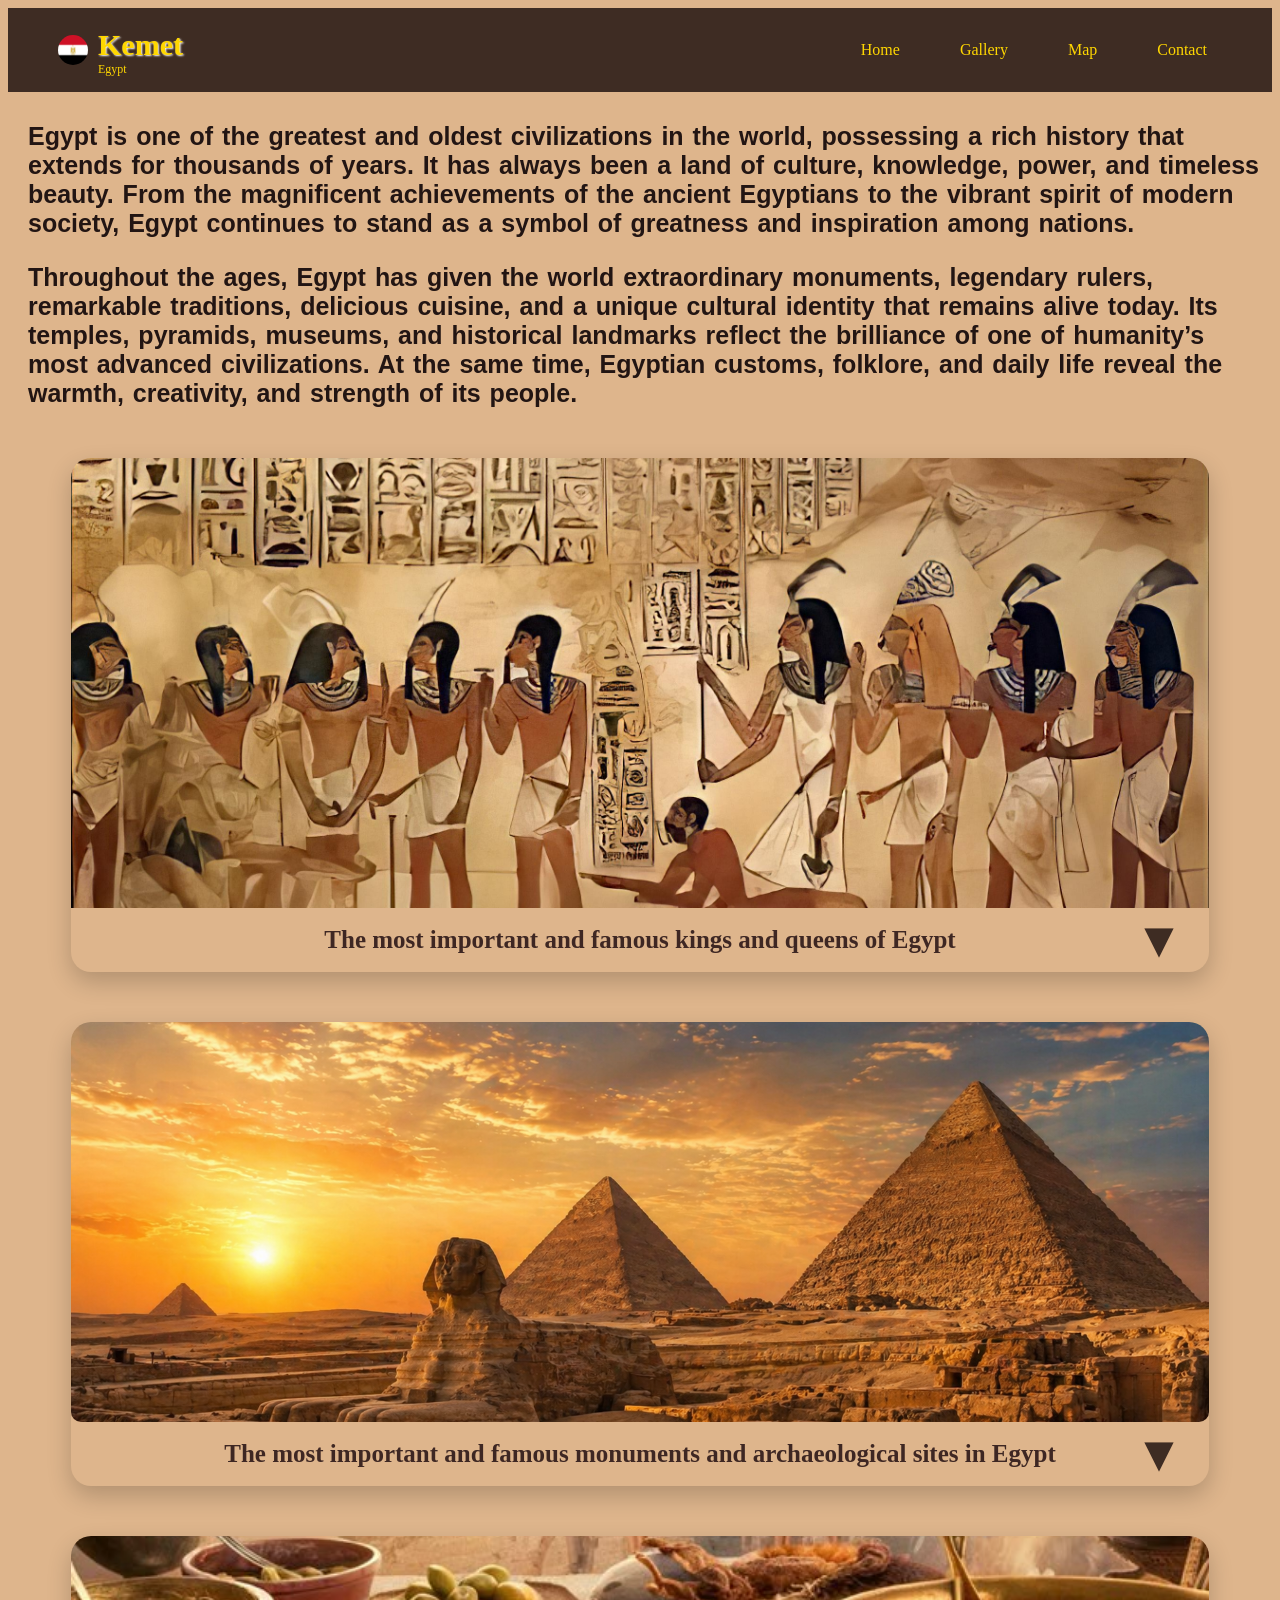
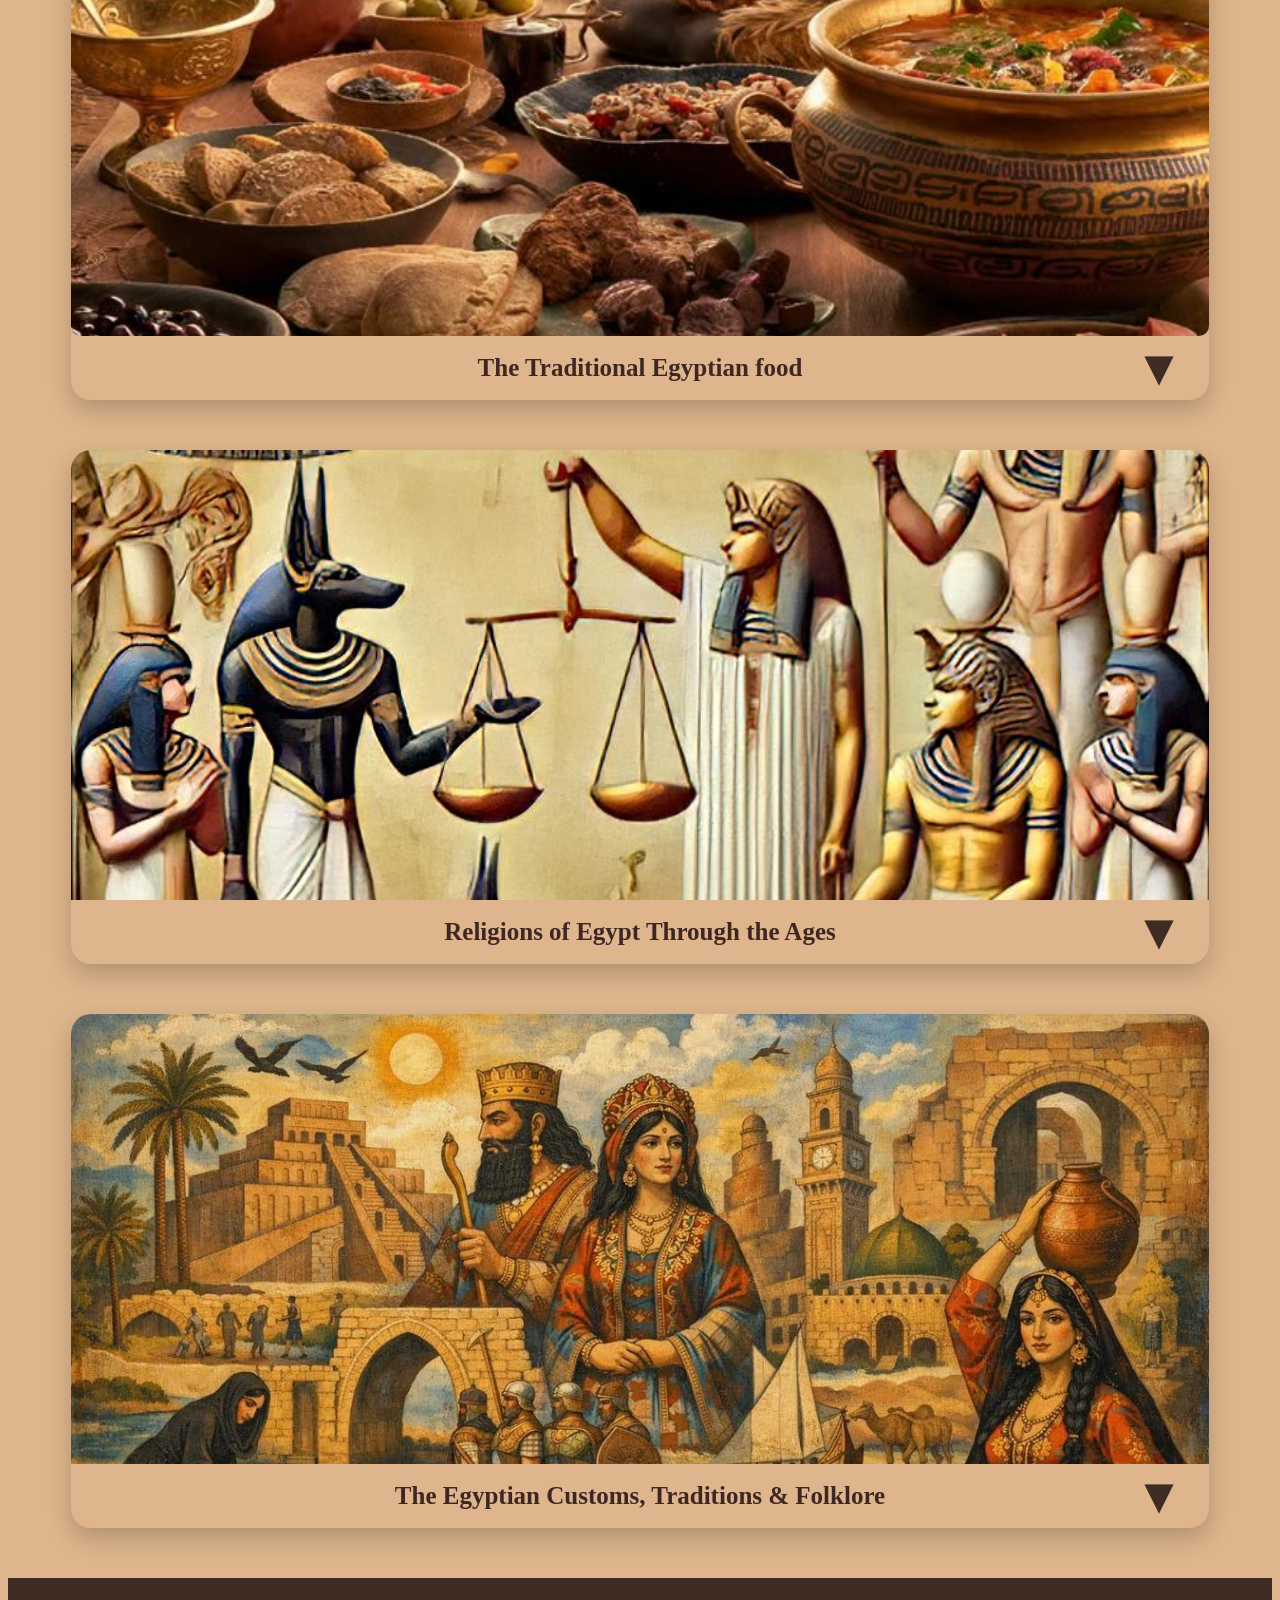
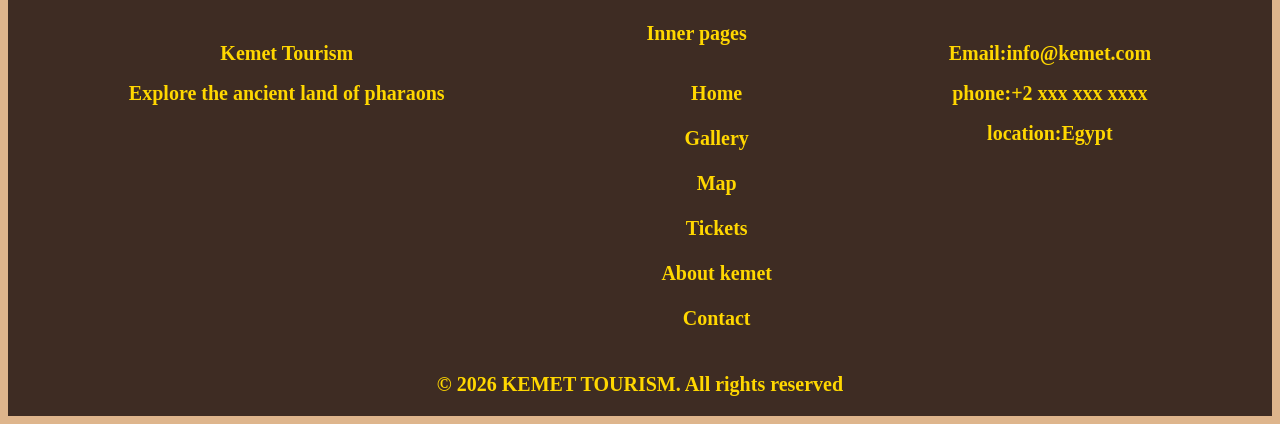
==== about.html @ ff822caa "upload1" ====
<!DOCTYPE html>
<html>
<head>
    <meta charset="utf-8"> 
    <meta name="describtion" content=" ">
    <meta name="key world" content="Kemet , Egypt ,tourism ,ticket ,museum">
    <meta name="viewport" content="width=device-width, initial-scale=1.0">
    <title>Kemet</title>
    <link rel="stylesheet" href="about.css">
</head>
<body>
  <header class="header">
  <div class="logo">
  <img class="egypt" src="egyptflag.jpg">
<div class="text">
  <h1>Kemet</h1>
  <p>Egypt</p>
</div>
</div>
<nav class="nav"
     id="navMenu">
        <a href="index.html">Home</a>
        <a href="gallery.html">Gallery</a>
        <a href="map.html">Map</a>
        <a href="contact.html">Contact</a>
</nav>
<div class="menu-icon"   id="menuIcon"   onclick="togglemenu()"> ≡ </div>
</header>
<article>
 <P>Egypt is one of the greatest and oldest civilizations in the world, 
    possessing a rich history that extends for thousands of years. 
    It has always been a land of culture, knowledge, power, 
    and timeless beauty. From the magnificent achievements of the 
    ancient Egyptians to the vibrant spirit of modern society, 
    Egypt continues to stand as a symbol of greatness and inspiration 
    among nations.</P>
    <P>Throughout the ages, Egypt has given the world extraordinary monuments, 
        legendary rulers, remarkable traditions, delicious cuisine,
         and a unique cultural identity that remains alive today. 
         Its temples, pyramids, museums, and historical landmarks reflect the brilliance 
         of one of humanity’s most advanced civilizations. At the same time, Egyptian customs,
          folklore, and daily life reveal the warmth, creativity, and strength of its people.</P>
 </article>   
<section class="section1">
     <div class="main-card">
        <div class="card-header" onclick="toggleCards(this)">
            <img src="Pharaoh.jpg" class="card-img">

            <div class="title-row">
                <h3>The most important and famous kings and queens of Egypt</h3>
                <span class="arrow">▼</span>
            </div>
        </div>
<div class="hidden-content" id="kingsContent">
   
    <div class="img1"> 
        <img src="tout 1.jpg"  alt="Tutankhamun" width="300" class="Tut">
        <div class="text">
        <h6 class="name">Tutankhamun</h6>
        <p class="family">Tutankhamun was an ancient Egyptian pharaoh of the 18th dynasty</p>
        <ul class="listoftut">
            <li>He became king at a very young age (around 9 years old)</li>
            <li>He ruled Egypt for about 10 years</li>
            <li>He is one of the most famous pharaohs in the world</li>
            <li>His tomb was discovered almost completely intact in 1922</li>
            <li>The discovery of his golden mask made him very famous</li>
        </ul>
        <p>▶Important Achievements of Tutankhamun</p>
        <ul>
            <li>Restored the traditional Egyptian religion after it was changed by his father Akhenaten</li>
            <li>Reopened the temples of the old gods (like Amun)</li>
            <li>Moved the capital back to Thebes (Waset)</li>
            <li>Rebuilt and repaired many temples in Egypt</li>
            <li>Strengthened the connection between the king and the priests</li>
            <li>His tomb discovery in 1922 made him one of the most famous pharaohs in history</li>
        </ul>
        </div>
    </div>


    <div class="img2">
        
        <div class="text2">
            <h6 class="name2">Nefertiti</h6>
            <p class="family2">Nefertiti was one of the most famous and powerful queens of the 18th dynasty</p>
            <ul class="listofnev">
                <li>She was the wife of the pharaoh Akhenaten</li>
                <li>She appeared in many artworks as an equal to the king</li>
                <li>She may have ruled Egypt for a short time after Akhenaten</li>
                <li>Her famous bust is one of the most well-known ancient artworks in the world</li>
            </ul>
            <p>▶Important Achievements of Nefertiti</p>
            <ul>
                <li>She played a key role in the religious changes of the Amarna period</li>
                <li>She supported the rise of the Aten religion in Ancient Egypt</li>
                <li>She had a strong influence in royal ceremonies and court life</li>
                <li>She may have ruled as a co-regent for a short time</li>
                <li>She became a lasting symbol of female power and influence in Ancient Egypt</li>
            </ul>
       </div>
        <img src="nevertity.jpg" alt="never tity" width="300" class="neve">
    </div> 
    
    <div class="img3"> 
       <img src="akhenaten.jpg" alt="Akhenaten" width="300" class="akh">
       <div class="text3">
            <h6 class="name3">Akhenaten</h6>
            <p class="family3">Akhenaten was an ancient Egyptian pharaoh of the 18th dynasty</p>
            <ul class="listofakh">
                <li>He was born as Amenhotep IV, before changing his name to Akhenaten</li>
                <li>He was the son of Pharaoh Amenhotep III</li>
                <li>He married Nefertiti</li>
                <li>He ruled during a time of major religious change</li>
                <li>His life after his reign is unclear, and his burial place is still uncertain</li>
            </ul>
            <p>▶Important Achievements of Akhenaten</p>
            <ul>
                <li>Introduced the worship of a single god called Aten (monotheism idea)</li>
                <li>Built the new capital city Akhetaten</li>
                <li>He moved the capital of Egypt to a new city called Akhetaten (Amarna)</li>
                <li>Changed Egyptian art style to a more natural and realistic style</li>
                <li>Reduced the power of traditional priests</li>
                <li>Left a major religious revolution that influenced Egyptian history</li>
            </ul>
        </div>
    </div>
  
    <div class="img4">
        <div class="text4">
            <h6 class="name4">Ramesses II</h6>
            <p class="family4">Ramesses II was one of the most powerful pharaohs in Ancient Egypt of the 19th dynasty</p>
            <ul class="listofram">
                <li>He was the son of Pharaoh Seti I</li>
                <li>He became crown prince while he was still a child</li>
                <li>He ruled for about 66 years</li>
                <li>He was buried in the Valley of the Kings</li>
                <li>His mummy is now in the Egyptian Museum</li>
            </ul>
            <p>▶Important Achievements of Ramesses II</p>
            <ul>
                <li>He built many huge monuments, such as:Abu Simbel Temples,Temples of Karnak,The Ramesseum temple</li>
                <li>He fought the famous Battle of Kadesh against the Hittites</li>
                <li>He carved his name on many temples and statues</li>
                <li>He left a strong royal legacy across Egypt</li>
                <li>He expanded Egypt’s influence in Nubia and the Levant</li>
                <li>He made Egypt one of the most powerful empires of the ancient world</li>
            </ul>

        </div>
       <img src="ramses.jpg" alt="Ramesses II" width="300" height="450" class="ram">
    </div>
    
    <div class="img5">
      <img src="hat.jpg" alt="Hatshepsut" width="300" height="450" class="hat" >
      <div class="text5">
        <h6 class="name5">Hatshepsut</h6>
        <p class="family5">Hatshepsut was one of the most famous female rulers in Ancient Egypt of the 18th dynasty</p>
        <ul class="listofhat">
           <li>She was the daughter of Pharaoh Thutmose I</li>
            <li>She married her half-brother Thutmose II</li>
            <li>She ruled Egypt peacefully for about 20 years</li>
            
        </ul>
        <p>▶Important Achievements of Hatshepsut</p>
        <ul>
            <li>She focused on trade instead of war</li>
            <li>She sent a famous trading expedition to the Land of Punt</li>
            <li>She built her famous temple at Deir el-Bahari (near Luxor)</li>
            <li>She restored many temples across Egypt</li>
            <li>She encouraged art and architecture</li>
            <li>She built huge obelisks at Karnak</li>
        </ul>
    </div>
    </div>
    </div>
     </div>
    </section>
   
    <section class="section2">
        <div class="main-card">
            <div class="card-header" onclick="toggleCards(this)">
                <img src="places5.png" class="card-img" id="pic">
                <div class="title-row">
                   <h3>The most important and famous monuments and archaeological sites in Egypt</h3>
                   <span class="arrow">▼</span>
                </div>
            </div>
          <div class="hidden-content" > 
             <P>Egypt is home to some of the world’s most remarkable monuments 
        and archaeological treasures, reflecting the greatness of a 
        civilization that shaped human history for thousands of years. 
        From the majestic pyramids and ancient temples to iconic museums 
        and historical landmarks, these sites continue to inspire millions of 
        visitors from around the world. All of this timeless heritage can only be found 
        in Egypt.</P>
        <P>Beyond its famous landmarks, Egypt also preserves 
            countless hidden treasures that tell stories of art, 
            science, religion, and daily life in ancient times. 
            Every temple wall, royal tomb, and historic monument
             reveals the intelligence, creativity, and spiritual beliefs 
             of a civilization far ahead of its time. Visiting these places 
             is not only a journey through history, but also an unforgettable 
             experience that connects the past with the present.
        </P>
        <section class="row1">
        <div class="pyramids">       
            <img src="pyramids.jpg" alt="The pyramids">
            <h6 class="1t">The Pyramids </h6>
        </div>
        <div class="hatshepsuttemple">
        <img src="hatshepsuttemple.jpg"  alt="Hatshepsut temple">
        <h6>Hatshepsut Temple</h6>
        </div>
        <div class="Karnak">
        <img  src="elkarnak.webp" alt="Karnak temple">
        <h6>Karnak Temple</h6>
        </div>
          </section>
          <section class="row3">
        <div class="sphinx">
        <img src="aboelhool.webp" alt="The Sphinx">
        <h6 >The Sphinx</h6>
        </div>
       <div class="Saqqara">
        <img  src="Saqqara.jpg"  alt="Saqqara">
        <h6>Saqqara Pyramid</h6>
        </div>
        <div class="Philae">
            <img src="Philae Temple.jpg" alt="Philae Temple">
            <h6>Philae Temple</h6>
        </div>
          </section>
        <section class="row2">
       
        <div class="abosimple">
        <img  src="abosimple.jpg" alt="Abo simple">
        <h6>Abu Simbel Temple</h6>
        </div>
        <div class="cairotower">
        <img  src="cairo.jpg"  alt="Cairo Tower">
        <h6>Cairo Tower</h6>
        </div>
        <div class="thestone">
        <img  src="The Rosetta Stone.jpg" alt="The Rosetta Stone">
        <h6>The Rosetta Stone</h6>
        </div>
        </section>
        <div class="museum">
            
<video controls>
    <source src="the museum.mp4">
</video>
         <h6>The Grand Egyptian Museum</h6>
        </div>
          </div>
        </div>
    </section>
    <section class="section3">
        <div class="main-card">
            <div class="card-header" onclick="toggleCards(this)">
                <img src="traditionalfood.jpg" class="card-img" id="pic">
                <div class="title-row">
                   <h3>The Traditional Egyptian food</h3>
                   <span class="arrow">▼</span>
                </div>
            </div>
          <div class="hidden-content" id="food" >
            <P>Egyptian cuisine is a delicious reflection of the 
                country’s rich history and cultural diversity.
                 Blending ancient traditions with regional flavors, 
                 traditional Egyptian food is known for its unique taste, 
                 hearty ingredients, and warm hospitality. From famous street dishes 
                 to family recipes passed down through generations, every meal tells
                  a story of Egyptian identity and everyday life. These beloved foods 
                  continue to bring people together and represent the true flavor of Egypt.
</P>
            <section class="row1" >
            <div class="koshari">
             <img src="Koshari.jpg" alt="Koshari">
             <h6>Koshari</h6>
            </div>
            <div class="macaroni">
             <img src="Macaroni Bechamel.jpg" alt="Macaroni Bachamel">
             <h6>Macaroni Bechamel</h6>
            </div>
            <div class="herring" >
             <img src="Smoked herring.jpg" alt="Smoked herring">
             <h6>Smoked herring</h6>
            </div>
            </section>
            <section class="row2">
                <div class="rolls">
             <img src="Grape leaves rolls.jpg" alt="Grape leaves rolls">
             <h6>Grape leaves rolls</h6>
                </div>
                <div class="Stuffed Pigeon">
             <img src="Stuffed Pigeon.jpg"  alt="Stuffed Pigeon">
             <h6>Stuffed Pigeon</h6>
                </div>
                <div class="hawashi">
             <img src="hawashi.jpg" alt="Hawashi">
             <h6>Hawashi</h6>
                </div>
            </section>
            <section class="row3">
                <div class="Molokhia">
             <img src="Molokhia.jpg" alt="Molokhia">
             <h6>Molokhia</h6>
                </div>
                <div class="Mombar">
             <img src="Mombar2.jpg" alt="Mombar">
             <h6>Mombar</h6>
                </div>
                <div class="Ta’ameya">
             <img src="Ta’ameya.jpg" alt="Ta’ameya">
             <h6>Ta’ameya</h6>
                </div>
            </section>
          </div>
        </div>
    </section>
<section class="section4">
    <div class="main-card">
    <div class="card-header" onclick="toggleCards(this)">
                <img src="religions.jpg" class="card-img">
                <div class="title-row">
                   <h3>Religions of Egypt Through the Ages</h3>
                   <span class="arrow">▼</span>
                </div>
            </div>
             <div class="hidden-content" >
                <p>Egypt has always been a land of faith, 
                    spirituality, and cultural diversity. 
                    Throughout its long history, many religions flourished on its soil, 
                    each leaving a lasting mark on the identity of the nation. 
                    From the worship of ancient gods in the time of the pharaohs, 
                    to the spread of Christianity, and later the arrival of Islam, 
                    Egypt has remained a unique center of religious heritage and 
                    peaceful coexistence.</p>
                    <h2>1•Ancient Egyptian Religion</h2>
                    <p>In ancient times, Egyptians believed in 
                        many gods and goddesses, each representing 
                        different powers of nature and life.</p>
                    <p>Famous gods included:</p>
                    <div class="ancientreligion">
                    <div class="ra">
                        <img src="ra.jpg" alt="God of the sun" width="439.5px" height="439.5px">
                        <h4>"Ra":God of the sun</h4>
                    </div>
                    <div class="osiris">
                        <img src="osiris.jpg" alt="God of the afterlife"  width="439.5px" height="439.5px">
                        <h4>"Osiris":Goddess of motherhood and magic</h4>
                    </div>
                    <div class="isis">
                        <img src="isis.jpg" alt="Goddess of motherhood and magic"  width="439.5px" height="439.5px">
                        <h4>"Isis":Goddess of motherhood and magic</h4>
                    </div>
                    <div class="anubis">
                        <img src="anubis.jpg" alt=""  width="439.5px" height="439.5px">
                        <h4>"Anubis":God of mummification</h4>
                    </div>
                    <div class="horus">
                        <img src="horus.jpg" alt="God of the sky and kingship" width="439.5px" height="439.5px" >
                        <h4>"Horus":God of the sky and kingship</h4>
                    </div>
                    </div>
                   <h2>2•Judaism in Egypt</h2> 
                   <p>udaism existed in Egypt for thousands of years. 
                    Jewish communities lived in different Egyptian cities,
                     especially Alexandria and Cairo.</p>
                     <h2>3•Christianity in Egypt</h2>
                     <p>Christianity came to Egypt in the first century AD.
                         It is believed that Saint Mark introduced Christianity to Egypt.
                         Egypt became one of the earliest Christian nations, and monastic 
                         life began there through Saint Anthony.
                        The Coptic Church remains one of the oldest churches in the world.</p>
                    <h2>4•Islam in Egypt</h2>   
                    <p>Islam entered Egypt in 641 AD with Amr ibn al-As.
                       Egypt later became an important center of Islamic civilization, 
                       with great mosques such as:
                       Al-Azhar Mosque
                       Mosque of Muhammad Ali</p>
                       <h2>5•Modern Egypt</h2>
                       <p>Today, Egypt is a country of religious heritage and diversity. 
                        Most Egyptians are Muslims, while Christians, especially Copts, 
                        form an important part of society.</p>
                    <p>Egypt has always been a meeting place of civilizations 
                        and religions, where faith and history come together to create a 
                        rich and timeless legacy.</p> 
             </div>
    </div>
</section>
<section class="section5">
    <div class="main-card">
        <div class="card-header" onclick="toggleCards(this)">
            <img src="Folklore2.jpg" class="card-img">
            <div class="title-row">
                <h3>The Egyptian Customs, Traditions & Folklore</h3>
                   <span class="arrow">▼</span>
            </div>
        </div>
        <div class="hidden-content">
           <p>Egypt is one of the oldest civilizations in the world, 
            with a rich cultural heritage that extends through thousands 
            of years. From the time of the ancient Egyptians until today, 
            Egyptian customs, traditions, and folklore have reflected the 
            identity, creativity, and spirit of its people. Folklore represents 
            the stories, music, dances, celebrations, clothing, and values that 
            are passed from one generation to another. It shows how Egyptians preserved
             their history while creating unique traditions in every era.</p>
             <h2>Ancient Egyptian Customs and Traditions</h2>
             <p>The ancient Egyptians highly valued family life 
                and social order. Respect for parents and elders was 
                an important part of daily life, and family bonds were 
                considered the foundation of society. Marriage was celebrated 
                with joy and special ceremonies, while hospitality and kindness 
                were admired qualities.

                They were also known for their concern with cleanliness and beauty. 
                People used oils, perfumes, and fine linen clothes. Festivals and religious 
                celebrations were common, especially those connected with agriculture, 
                the Nile flood, and the gods.

               The ancient Egyptians believed strongly in 
               life after death, so they honored the dead by building tombs, 
               temples, and preparing burial rituals. This belief gave the world great 
               monuments such as the pyramids and temples.</p>
               <h2>Ancient Egyptian Folklore</h2>
               <p>Folklore during ancient Egyptian times included myths, 
                legends, music, symbols, and celebrations.

                One of the most famous legends was the story of Osiris, 
                Isis, and Horus, which represented the struggle between good 
                and evil, death and rebirth.

                Music and dance were important parts of life. 
                Instruments such as the harp, flute, and drum were used 
                in festivals, weddings, and religious ceremonies.

                The ancient Egyptians also used symbols that became 
                famous throughout history, such as:</p>
                <h5>•The Eye of Horus (protection)</h5>
                <h5>•he Scarab (luck and renewal)</h5>
                <h5>•The Lotus Flower (purity and rebirth)</h5>
                <p>Wisdom literature and moral teachings were common, 
                    written on papyrus and temple walls to guide people 
                    in their daily lives.</p>
                    <div class="egyptionfolklore">
                    <h2>Egyptian Folklore in Different Governorates</h2>
                    <p>Modern Egypt is rich in regional folklore, and each governorate has its own unique traditions.</p>
                    <h4>Upper Egypt (Luxor, Aswan, Qena, Sohag):</h4>
                    <p>stick dance (Tahtib), traditional galabeya clothing, 
                        folk songs, storytelling with the rababa.</p>
                        <img src="Tahtib2.jpg" alt="stick dance (Tahtib)" class="tahtib" width="439.5px" height="439.5px">
                    <h4>Delta Region (Mansoura, Tanta, Kafr El Sheikh):</h4>
                    <p>harvest songs, rural weddings, embroidery, religious festivals.</p>
                    <img src="rural weddings.webp" alt="rural weddings" width="439.5px" height="439.5px">
                    <h4>Canal Cities and Sinai:</h4>
                    <p>Bedouin poetry, embroidered Sinai dresses, 
                        camel races, Simsimiyya music in Port Said.</p>
                        <img src="camel races.jpg" alt="camel races" width="439.5px" height="439.5px">
                    <h4>Alexandria and Coastal Areas:</h4>
                    <p>fishermen’s songs, Mediterranean customs and foods.</p>
                    <img src="fishermen’s songs.jpg" alt="fishermen’s songs" width="439.5px" height="439.5px">
                    <h4>Cairo and Giza</h4>
                    <p>Tanoura dance, Ramadan lanterns, 
                        old popular neighborhoods, storytellers.</p>
                        <img src="Tanoura dance.jpg" alt="Tanoura" width="439.5px" height="439.5px">
                    </div>
                <br>
                <br>
                    <p>Egyptian folklore, whether ancient or modern, 
                        reflects the strength and beauty of Egyptian identity. 
                        It connects the present with the past and shows how traditions 
                        can survive for thousands of years. Egypt remains a living example 
                        of a civilization that respects its roots while continuing to inspire 
                        the world.</p>
        </div>
    </div>
</section>

    <footer>
  <div class="container">
    <div class="div1">
      <p> Kemet Tourism <br>Explore the ancient land of pharaons</p>
    </div>
    <div class="div2">
      Inner pages
      <ul class="foo">
        <li><a href="index.html">Home</a></li>
        <li><a href="gallery.html">Gallery</a></li>
        <li><a href="map.html">Map</a></li>
        <li> <a href="tickets.html">Tickets</a></li>
        <li><a href="about.html">About kemet</a></li>
        <li> <a href="contact.html">Contact</a></li>
      </ul>
</div>
<div class="div3">
        <p> Email:info@kemet.com <br>
            phone:+2 xxx xxx xxxx <br>
            location:Egypt</p>
        </p>
      </div>
  </div>
 
  &copy; 2026 KEMET TOURISM. All rights reserved
</footer>
<script src="about.js"></script>
</body>
</html>
---- about.css ----
.header { display: flex; 
  justify-content: space-between; 
  align-items: center; 
  padding: 15px 50px;
   background: #3e2c23; 
   color: gold; 
   position: sticky; 
   top: 0; z-index: 2; 
  } 

.logo { display: flex;
   align-items: center; 
   gap: 10px; 
  } 

.logo img { width: 30px;
   height: 30px;
    border-radius: 50%; } 
.logo h1 { margin: 0; 
  font-size: 30px; 
  font-family: "cinzel", serif; 
  text-shadow: 1px 1px 2px white; } 
.logo p { margin: 0; 
  font-size: 12px; }
   .nav{ display: flex;
     gap: 20px; } 
.nav a { color: gold; 
  text-decoration: none;
   margin-left: 25px; 
   margin-right: 15px; } 
.nav a:hover { color: white; } 
.menu-icon{ display: none; 
  font-size: 24px; 
  cursor: pointer; }
 @media (max-width: 768px) 
 { .nav { display: none; 
  flex-direction: column; 
  background: #3e2c23; 
  position: absolute; 
  top: 60px; right: 0; 
  width: 200px; 
  padding: 10px; } 
 .nav.active { display: flex; } 
 .menu-icon { display: block; } 
} 

body{ 
    background-color:#deb58c ; 
    } 

article{
    font-size: 25px; 
    font-weight: 800; 
    margin:30px 12px 30px 20px ; 
    font-family:'Franklin Gothic Medium', 'Arial Narrow', Arial, sans-serif; word-spacing: 2px; 
    color: #221513; 
    } 
 .title-row h3{ 
    color: #3E2723; 
    font-size: 30px; 
    margin-top: 70px;  
    } 
 .img2,.img4{ 
        float: right; width: 100%; 
    } 
 .img1,.img2{ 
    display: flex; 
    gap: 30px; 
    align-items: flex-start; 
    margin:50px 0px 0px 0px ; 
    border:1px solid rgba(139, 69, 19, 0.4) ; 
    background-color: rgba(139, 69, 19, 0.3); 
    border-radius: 10px; 
    transition:all 0.35s ease ; 
    width: 100%;
  } 
.img1 img { 
    border-radius: 10px;
    margin: auto 0px auto 30px; 
    } 
 .img1:hover,.img2:hover{ 
    transform: translateY(-12px) scale(1.02); 
    box-shadow: 0 18px 35px rgba(0, 0, 0, 0.2); 
    } 

.text { 
    max-width: 900px; 
    padding-top: 5px; 
    font-size: 20px; 
    } 
 .name { 
    margin: 0; 
    font-size: 30px; 
    } 
 .family { 
    margin: 10px 0; 
    font-size: 25px; 
    white-space: nowrap; 
    } 
 .listoftut li { 
    white-space: nowrap; 
    } 
 h1{ 
    font-size: 50px; 
    display: inline; 
    margin-bottom: 50px; 
    } 
 
 .img2 img { 
    border-radius: 10px;
    margin: auto 30px auto 0px; 
    } 

.text2 { 
    max-width:900 px; 
    font-size: 20px;
    margin-top: 5px; 
    margin-left: auto; 
    } 
 .name2 { margin: 0; font-size: 30px; } 
 .family2 { margin: 10px 0; font-size: 25px; white-space: nowrap; } 
 .listofnev li { white-space: nowrap; } 
 .img3{ display: flex; 
  gap: 30px; align-items: 
  flex-start;
   margin:600px 0px 0px 0px; 
   border:1px solid rgba(139, 69, 19, 0.4) ; 
   background-color: rgba(139, 69, 19, 0.3); 
   border-radius: 10px; 
   transition:all 0.35s ease ; } 
 .img3:hover{ transform: translateY(-12px) scale(1.02); 
  box-shadow: 0 18px 35px rgba(0, 0, 0, 0.2); } 
 .img3 img { border-radius: 10px; 
  margin: auto 0px auto 30px; 
} 
 .text3 { max-width: 900px; 
  font-size: 20px; 
  margin-top: 5px;
 } 
 .name3 { margin: 0; 
  font-size: 30px; } 
  .family3 { margin: 10px 0; 
    font-size: 25px; 
    white-space: nowrap; } 
    li { white-space: nowrap; 
      margin: 5px; } 
 .img4{ display: flex; 
  gap: 30px; 
  align-items: flex-start; 
  margin:80px 0px 0px 0px; 
  border:1px solid rgba(139, 69, 19, 0.4) ; 
  background-color: rgba(139, 69, 19, 0.3); 
  border-radius: 10px; 
  transition:all 0.35s ease ; } 
 .img4:hover{ transform: translateY(-12px) scale(1.02); 
  box-shadow: 0 18px 35px rgba(0, 0, 0, 0.2); }
   .img4 img { border-radius: 10px; 
    margin: auto 30px auto 0px; } 
   .text4 { max-width:900 px; 
    font-size: 20px; 
    margin-top: 5px;
     margin-left: auto; } 
   .name4 { margin: 0; 
    font-size: 30px; } 
   .family4 { margin: 10px 0; 
    font-size: 25px; white-space: nowrap; } 
    .listofram li { white-space: nowrap; } 
    .img5{ display: flex; gap: 30px; 
      align-items: flex-start; 
      margin:635px 0px 0px 0px; 
      border:1px solid rgba(139, 69, 19, 0.4) ; 
      background-color: rgba(139, 69, 19, 0.3); 
      border-radius: 10px; 
      transition:all 0.35s ease ; } 
      .img5:hover{ transform: translateY(-12px) scale(1.02);
         box-shadow: 0 18px 35px rgba(0, 0, 0, 0.2); } 
         .img5 img { border-radius: 10px; 
                     margin: auto 0px auto 30px; } 
         .text5 { max-width: 900px; 
                  font-size: 20px; 
                  margin-top: 5px; } 
         .name5 { margin: 0; font-size: 30px; } 
         .family5 { margin: 10px 0; font-size: 25px; white-space: nowrap; } 
         .section2 h6,.section3 h6{ font-size: 30px; margin: 0px 0px 10px 50px; } 
         .section2 img{ width: 300px; 
          height: 400px; 
          margin: 40px 45px 40px 25px ; 
          border-radius: 10px; } 
         .row1,.row2,.row3{ display: flex; } 
         .sphinx h6{ margin-left:100px; } 
         .row1,.row2,.row3{margin-left: 120px;}
         video{ border: 1px; width: 60%; 
          margin: 50px 0px; margin-left: 20%; margin-right: 20%; } 
          .museum h6{ text-align: center;
             margin-bottom:60px ;  } 
 
   .container{ display: flex; 
    justify-content: space-around; 
    text-align: center; 
    padding: 15px; 
    line-height: 2; 
    font-size: 20px; 
    font-weight: 700; 
    color:gold; } 
    .div2 a { text-decoration: none; 
      color: gold; } 
      .foo{ list-style-type: none; } 
      .div2 a:hover{ color: #eae1dc }
       @media(max-width:768px)
       { .container{ display: flex; 
        flex-direction: column; } 
 .div1,.div2,.div3{ margin: 10px; } }

body{
    overflow-x: hidden;
}
.img1, .img2, .img3, .img4, .img5{
    transition: all 0.35s ease;
    will-change: transform;
}
.section1,.section2,.section3,.section4,.section5{
    width:100%;
    margin-top:50px;
}


.main-card{
    width:90%;
    margin:auto;
    background:#deb58c;
    border-radius:20px;
    overflow:hidden;
    box-shadow:0 10px 25px rgba(0,0,0,0.2);
    transition:0.4s;
}

.main-card.active{
    transform:scale(1.01);
}

.card-img{
    width:100%;
    height:450px;
    object-fit:cover;
    display:block;
}

.title-row{
    display:flex;
    justify-content:center;
    align-items:center;
    position: relative;
    color:#3e2c23;;
    padding:18px 25px;
    cursor:pointer;
}

.title-row h3{
    margin:0px;
    text-align: center;
    font-size:25px;
    font-family:serif;
     font-weight:bold;
}

.arrow{
    font-size:50px;
    transition:0.4s;
    right:25px;
    position: absolute;
    
}


.main-card.active .arrow{
    transform:rotate(180deg);
}


.hidden-content{
    max-height:0;
    overflow:hidden;
    transition:max-height 0.1s ease;
    padding:0 20px;
}


.main-card.active .hidden-content{
    max-height:10000px;
    padding:20px;
}

.img1, .img2, .img3, .img4, .img5{
    display:flex;
    gap:20px;
    margin-bottom:30px;
    background:rgba(139,69,19,0.2);
    padding:15px;
    border-radius:15px;
}

.img1 img,
.img2 img,
.img3 img,
.img4 img,
.img5 img{
    border-radius:10px;
}

.text, .text2, .text3, .text4, .text5{
    font-size:18px;
}
.card-img{width: 100%;}

.section3 img{ 
  width: 300px; 
  height: 400px; 
  margin: 40px 45px 40px 25px ; 
  border-radius: 10px; 
              }


#pic{width:100%;
     object-fit: cover;
      margin: 0%;
    }  
    .ra,.osiris,.isis,.anubis,.horus{
                       display: flex;
                      flex-direction:column;
                      justify-content: center;
                      align-items: center;

                    }
    .section4 p,.section5 p,.section2 P,.section3 p{
                 font-size: 20px;
               }
    .section4 h4,.section5 h4{
                  font-size: 25px;
                }
    .section5 h5{
                  font-size: 20px;
                }
    
 .egyptionfolklore{display: flex;
         flex-direction:column;
        justify-content: center;
        align-items: center;
        }
    .section5{
               margin-bottom: 50px;
             }

   
  
 
@media(max-width:768px){
    .card-img{
        height:250px;
    }

    .title-row h3{
        font-size:16px;
    }

    .img1, .img2, .img3, .img4, .img5{
        flex-direction:column;
        text-align:center;
    }
}
footer{ background-color: #3e2c23;
         color: gold; 
         text-align: center; 
         font-size: 20px; 
         font-weight: 900;
         padding: 20px; 
      }
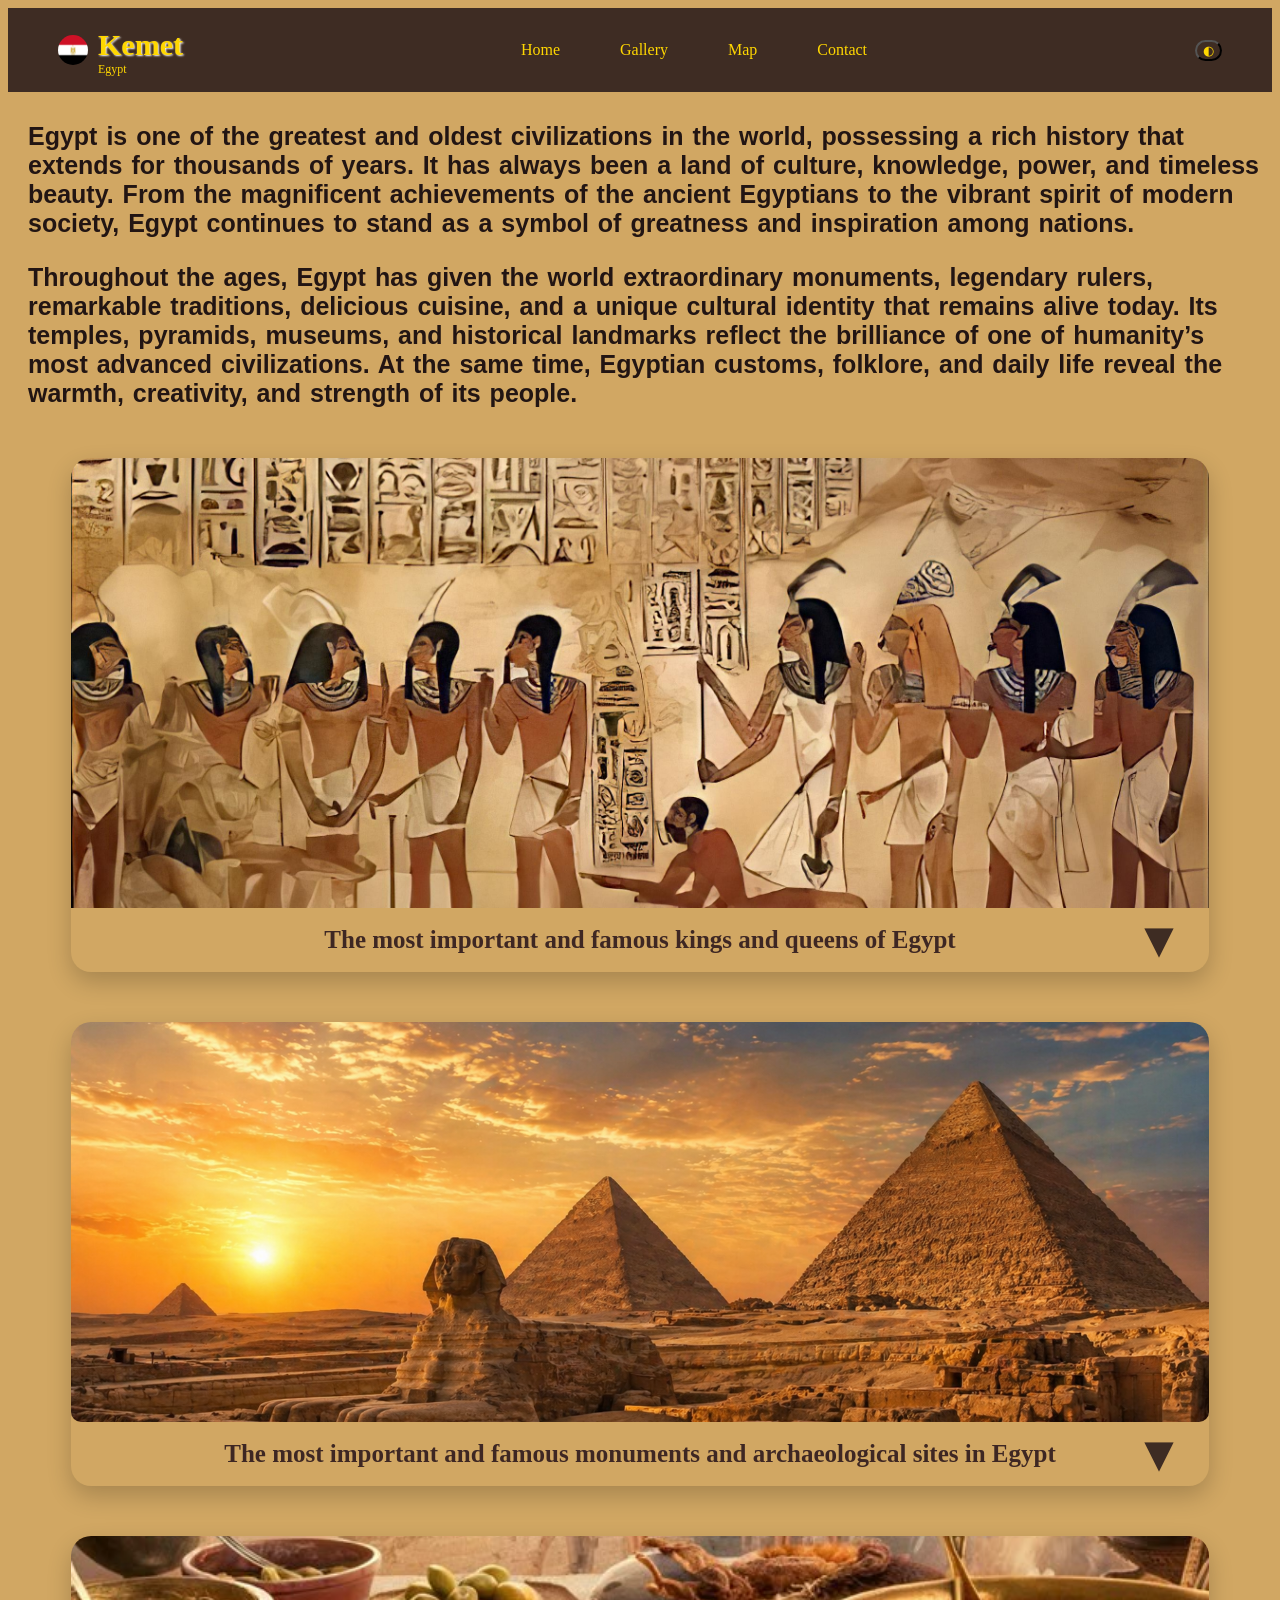
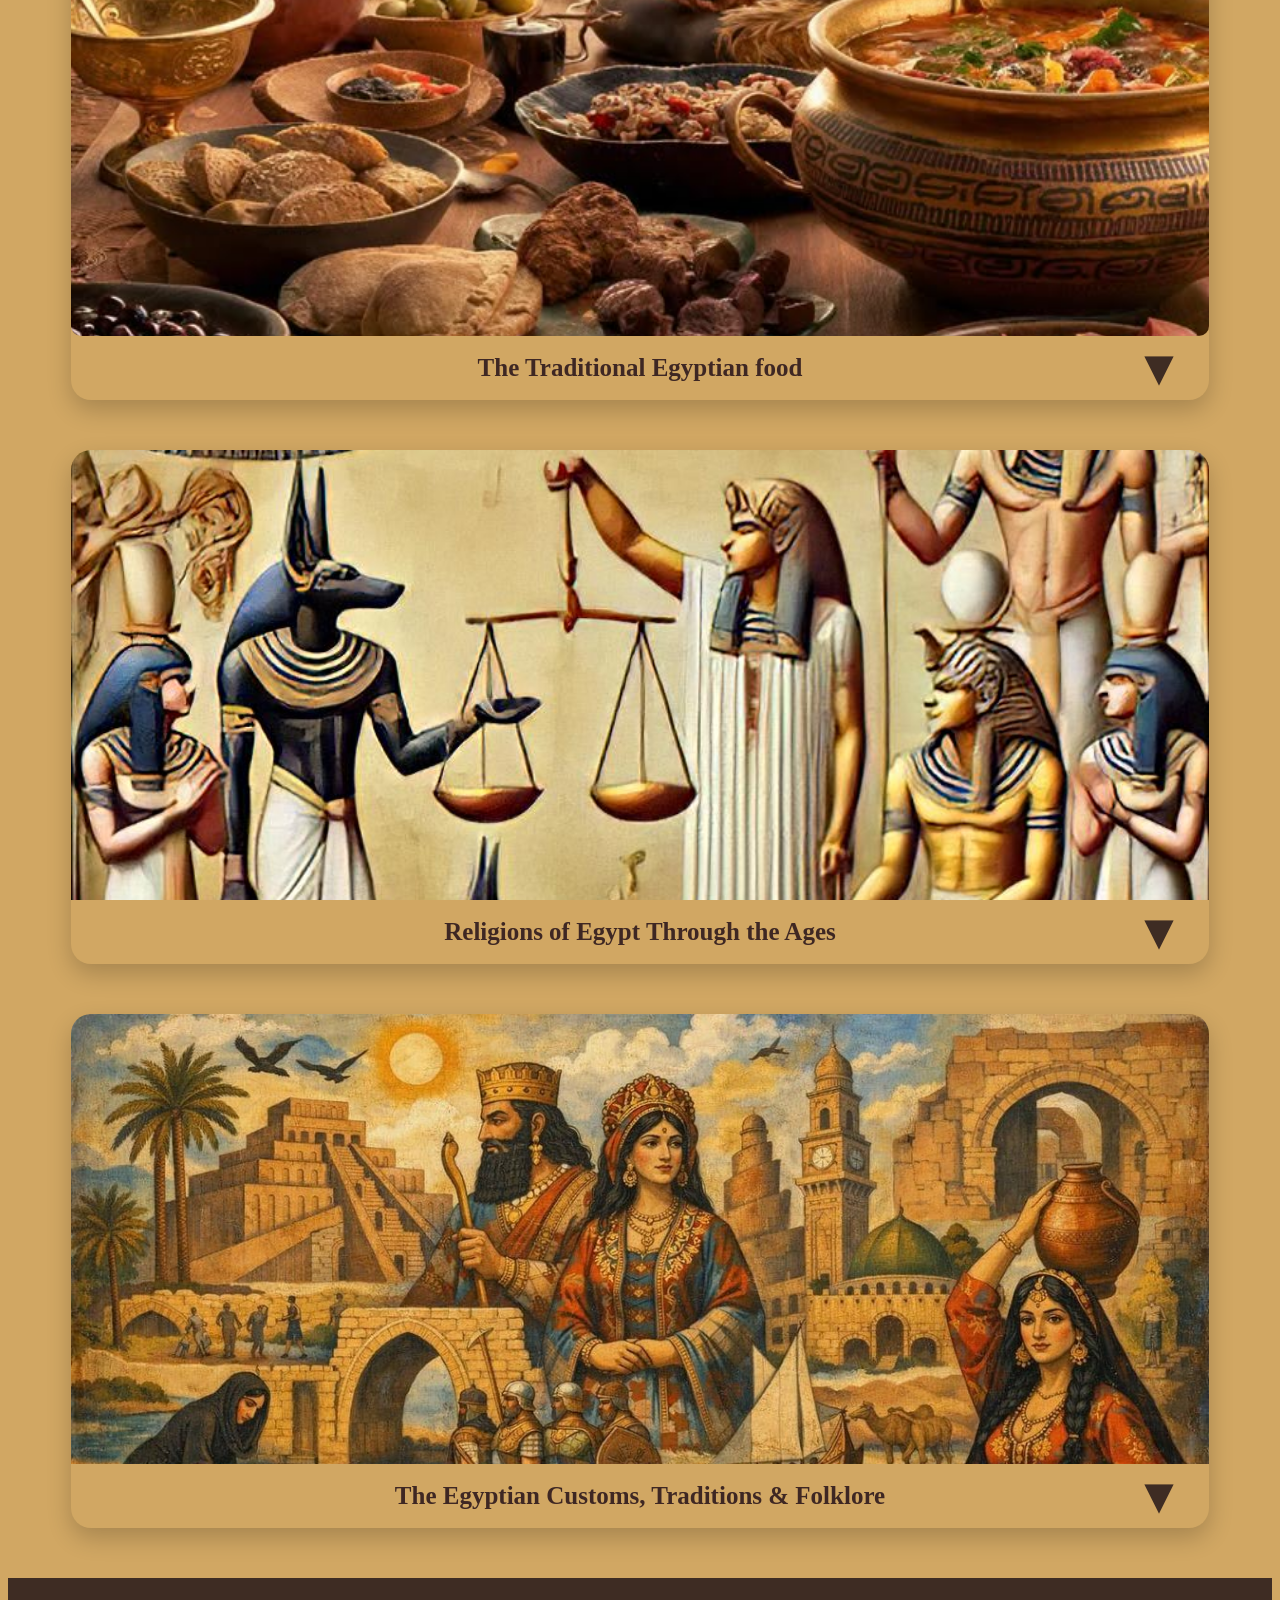
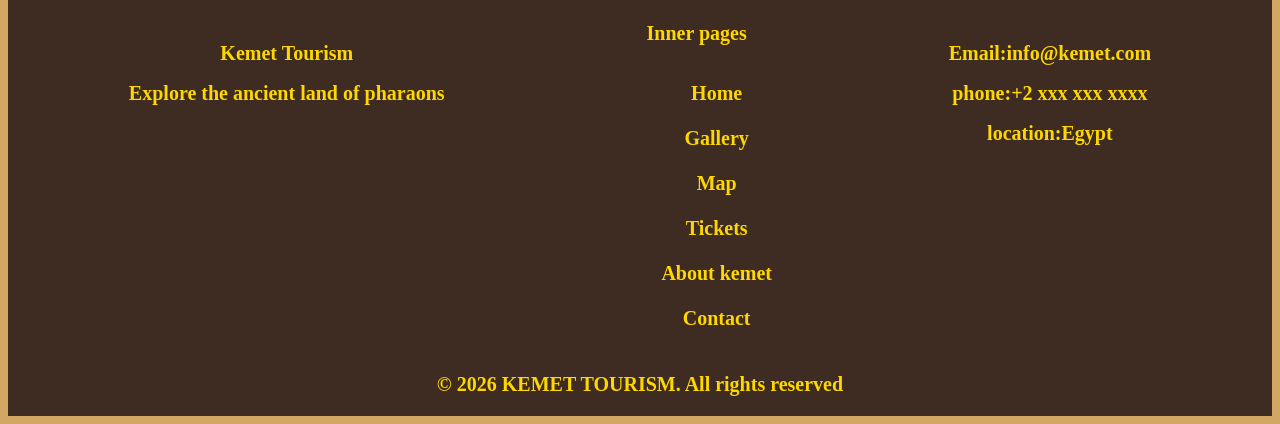
==== commit e9141de5: "first commit" ====
--- a/about.html
+++ b/about.html
@@ -23,9 +23,13 @@
         <a href="gallery.html">Gallery</a>
         <a href="map.html">Map</a>
         <a href="contact.html">Contact</a>
+       
 </nav>
-<div class="menu-icon"   id="menuIcon"   onclick="togglemenu()"> ≡ </div>
+ <div class="menu-icon"   id="menuIcon"   onclick="togglemenu()"> ≡ </div>
+<button onclick="changeTheme();changeLayout()">◐</button>
 </header>
+
+
 <article>
  <P>Egypt is one of the greatest and oldest civilizations in the world, 
     possessing a rich history that extends for thousands of years. 
@@ -505,6 +509,6 @@
  
   &copy; 2026 KEMET TOURISM. All rights reserved
 </footer>
-<script src="about.js"></script>
+<script src="./about.js"></script>
 </body>
 </html>
--- a/about.css
+++ b/about.css
@@ -5,7 +5,8 @@
    background: #3e2c23; 
    color: gold; 
    position: sticky; 
-   top: 0; z-index: 2; 
+   top: 0; 
+   z-index: 2; 
   } 
 
 .logo { display: flex;
@@ -28,7 +29,7 @@
   text-decoration: none;
    margin-left: 25px; 
    margin-right: 15px; } 
-.nav a:hover { color: white; } 
+.nav a:hover { color:white; } 
 .menu-icon{ display: none; 
   font-size: 24px; 
   cursor: pointer; }
@@ -45,7 +46,7 @@
 } 
 
 body{ 
-    background-color:#deb58c ; 
+    background:rgb(209, 167, 99);  
     } 
 
 article{
@@ -60,9 +61,7 @@
     font-size: 30px; 
     margin-top: 70px;  
     } 
- .img2,.img4{ 
-        float: right; width: 100%; 
-    } 
+ 
  .img1,.img2{ 
     display: flex; 
     gap: 30px; 
@@ -72,7 +71,6 @@
     background-color: rgba(139, 69, 19, 0.3); 
     border-radius: 10px; 
     transition:all 0.35s ease ; 
-    width: 100%;
   } 
 .img1 img { 
     border-radius: 10px;
@@ -121,14 +119,15 @@
  .family2 { margin: 10px 0; font-size: 25px; white-space: nowrap; } 
  .listofnev li { white-space: nowrap; } 
  .img3{ display: flex; 
-  gap: 30px; align-items: 
-  flex-start;
-   margin:600px 0px 0px 0px; 
+  gap: 30px; 
+  align-items:flex-start;
+   margin:50px 0px 0px 0px; 
    border:1px solid rgba(139, 69, 19, 0.4) ; 
    background-color: rgba(139, 69, 19, 0.3); 
    border-radius: 10px; 
    transition:all 0.35s ease ; } 
- .img3:hover{ transform: translateY(-12px) scale(1.02); 
+ .img3:hover{ 
+    transform: translateY(-12px) scale(1.02); 
   box-shadow: 0 18px 35px rgba(0, 0, 0, 0.2); } 
  .img3 img { border-radius: 10px; 
   margin: auto 0px auto 30px; 
@@ -147,7 +146,7 @@
  .img4{ display: flex; 
   gap: 30px; 
   align-items: flex-start; 
-  margin:80px 0px 0px 0px; 
+  margin:50px 0px 0px 0px; 
   border:1px solid rgba(139, 69, 19, 0.4) ; 
   background-color: rgba(139, 69, 19, 0.3); 
   border-radius: 10px; 
@@ -167,7 +166,7 @@
     .listofram li { white-space: nowrap; } 
     .img5{ display: flex; gap: 30px; 
       align-items: flex-start; 
-      margin:635px 0px 0px 0px; 
+      margin:50px 0px 0px 0px; 
       border:1px solid rgba(139, 69, 19, 0.4) ; 
       background-color: rgba(139, 69, 19, 0.3); 
       border-radius: 10px; 
@@ -227,7 +226,7 @@
 .main-card{
     width:90%;
     margin:auto;
-    background:#deb58c;
+    background:rgb(209, 167, 99);
     border-radius:20px;
     overflow:hidden;
     box-shadow:0 10px 25px rgba(0,0,0,0.2);
@@ -374,3 +373,51 @@
          font-weight: 900;
          padding: 20px; 
       } 
+
+
+
+
+.dark-theme{
+    background-color:#1e1b18;
+}
+.dark-theme article{color:#c9a24e }
+
+
+.dark-theme footer, .dark-theme header{
+    background:#c9a24e;
+  
+}
+
+button{
+    background-color:#3e2c23 ; 
+    color:gold ;
+    cursor:pointer;
+    font-family: 'Segoe UI', Tahoma, Geneva, Verdana, sans-serif;
+    border-radius: 30px;
+    font-weight: 500;
+}
+button:hover{
+    color: whitesmoke ;
+}
+.dark-theme button{ background:#1e1b18;
+                    color:#c9a24e  ;}
+.dark-theme button:hover
+{
+    color: whitesmoke ;
+}
+
+.dark-theme footer{color: #1e1b18;}
+.dark-theme footer .div1,.dark-theme footer .div2{color:#1e1b18}
+.dark-theme .div3{color:#1e1b18 ;}
+.dark-theme footer a {color: #1e1b18;}
+.dark-theme .header,.dark-theme .header a{color: #1e1b18;}
+.dark-theme .nav a:hover{
+    color:whitesmoke ;
+}
+
+.dark-theme .main-card{background-color:#1e1b18
+                      }
+.dark-theme .title-row h3,.dark-theme .arrow{color:#1e1b18}
+
+.dark-theme .main-card{background-color: #c9a24e;}
+
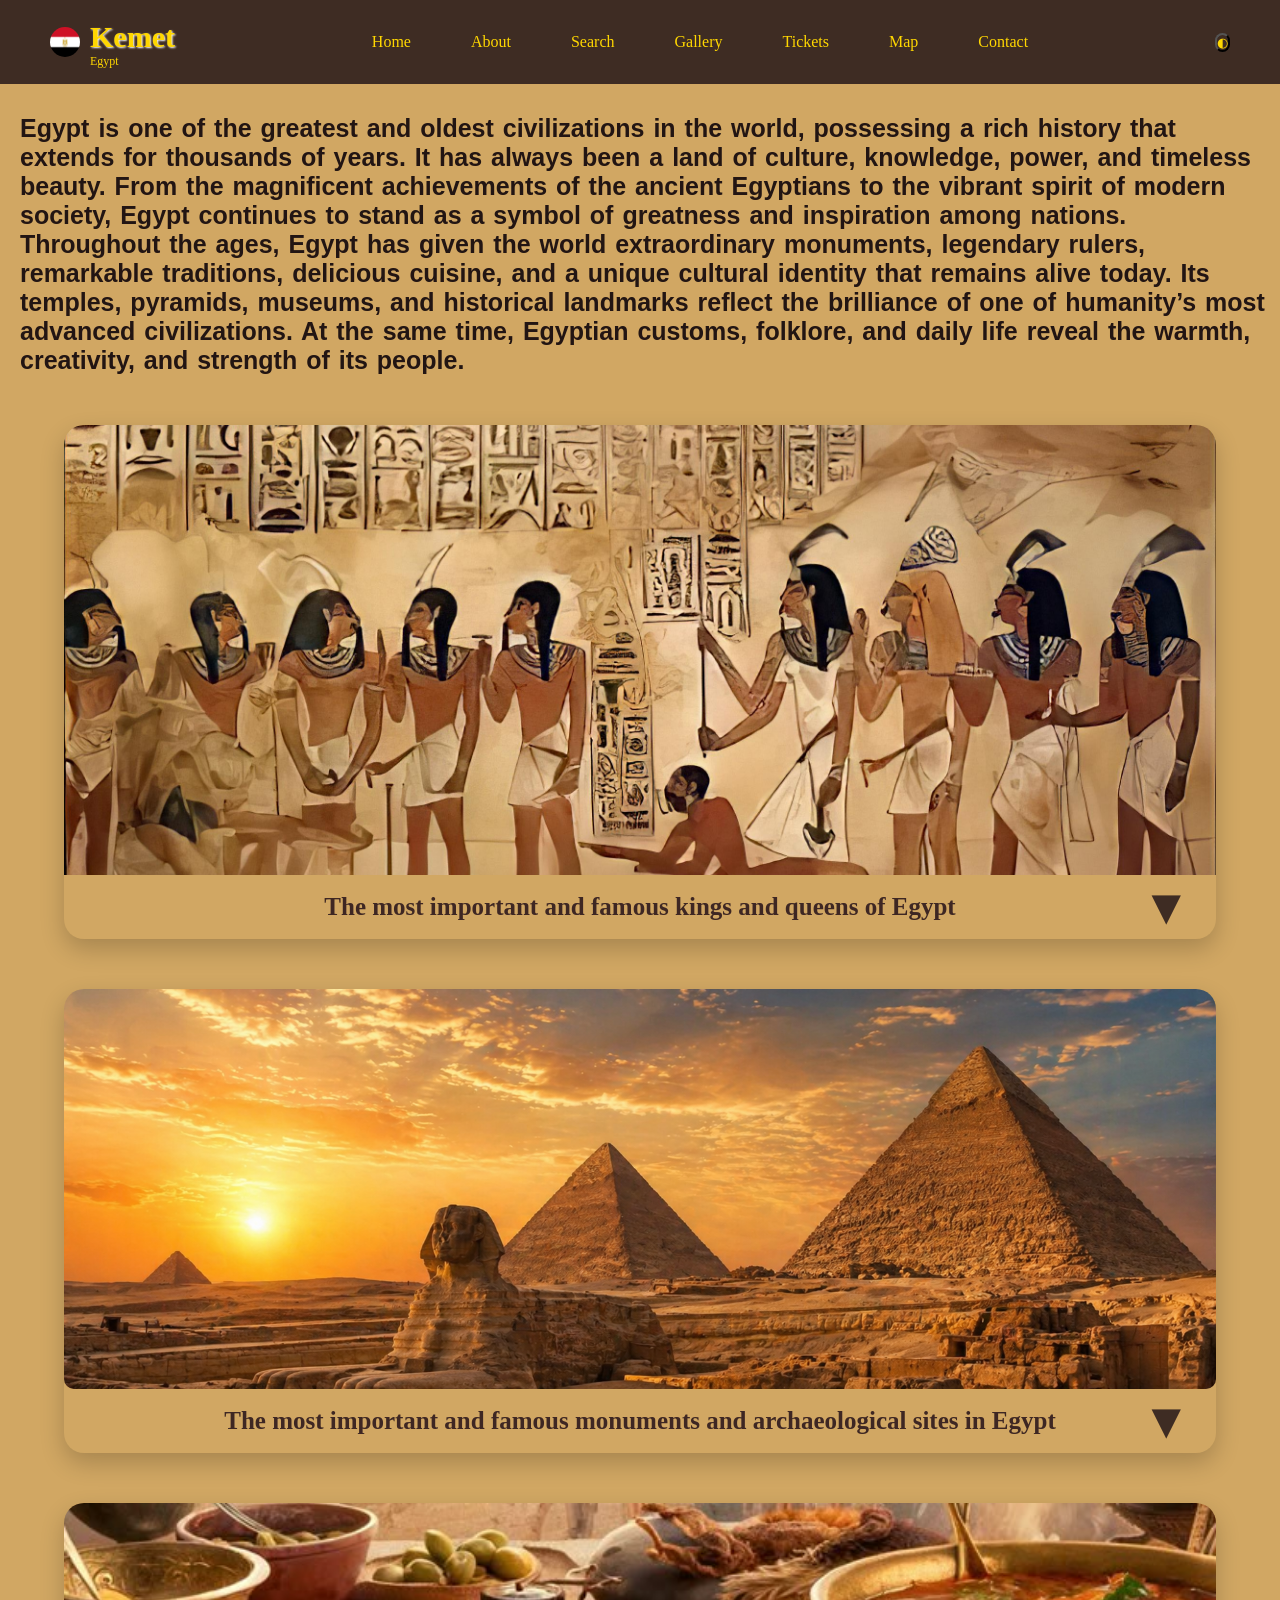
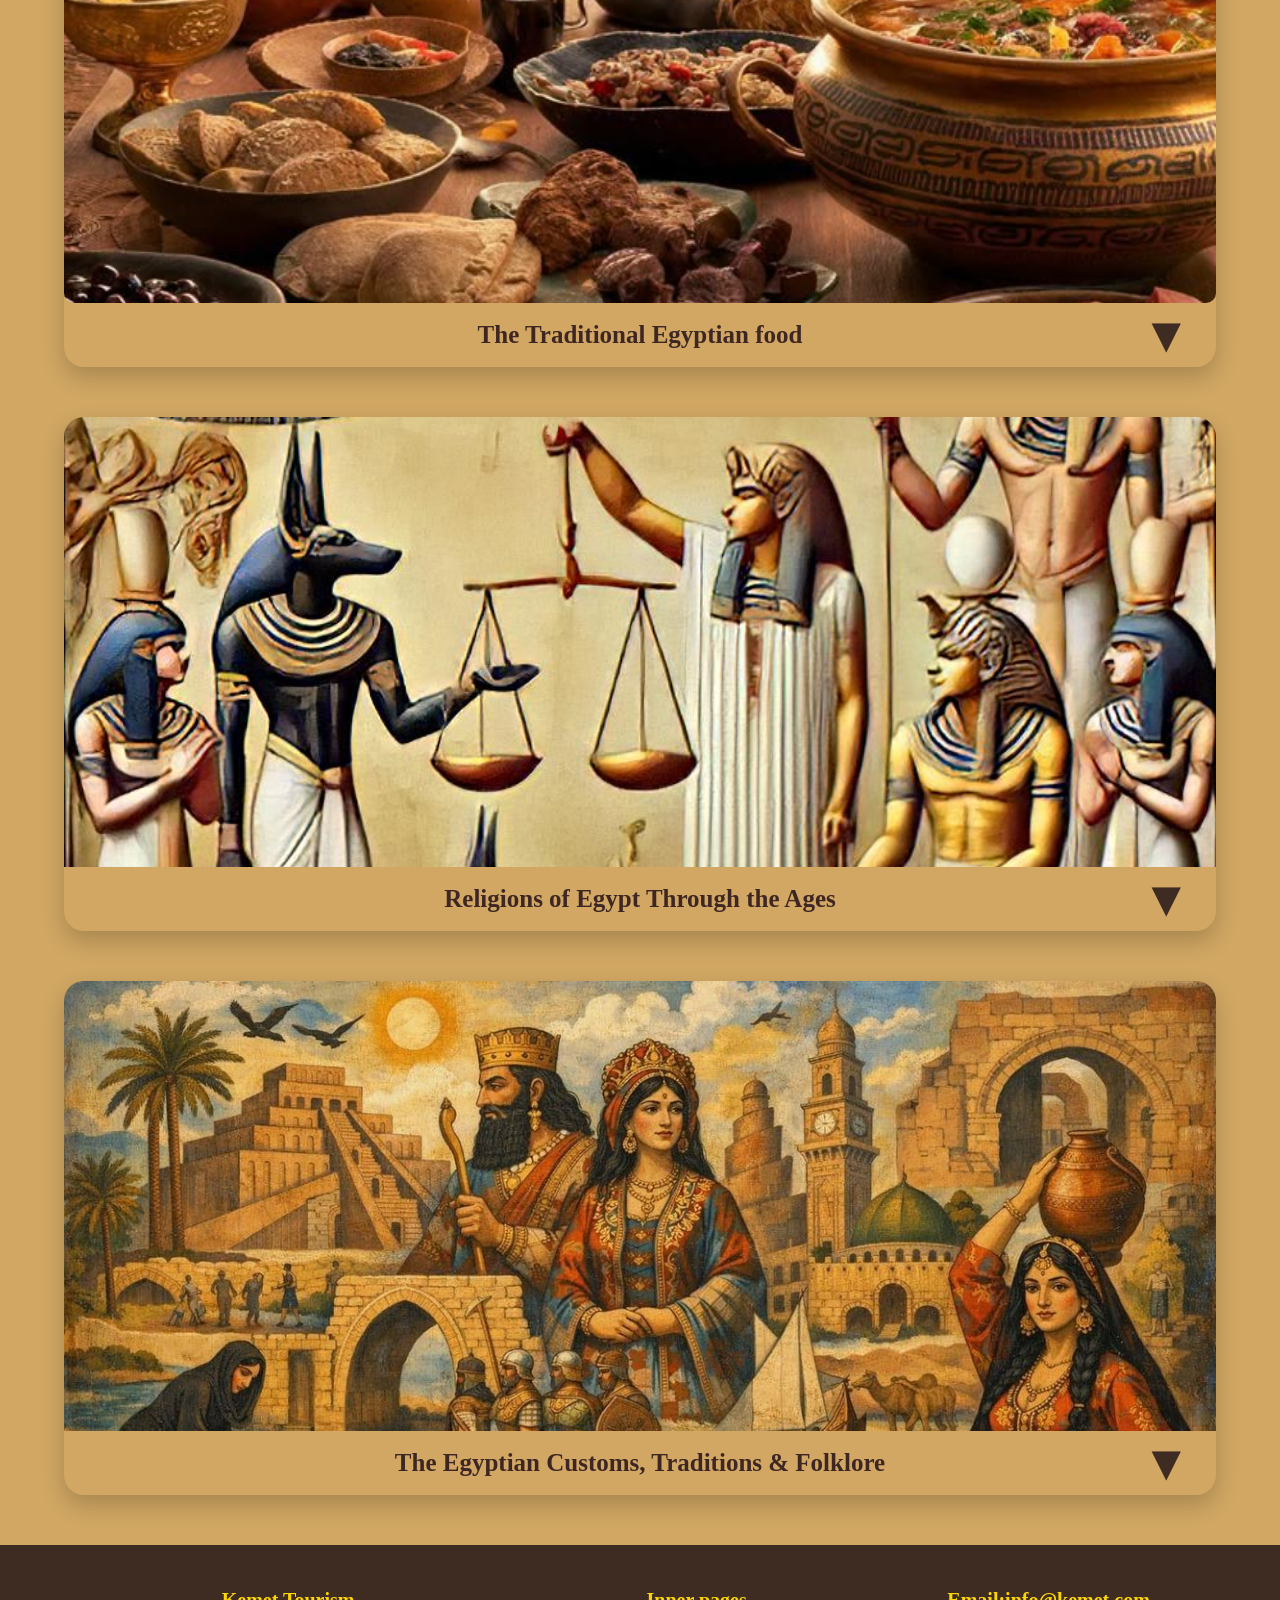
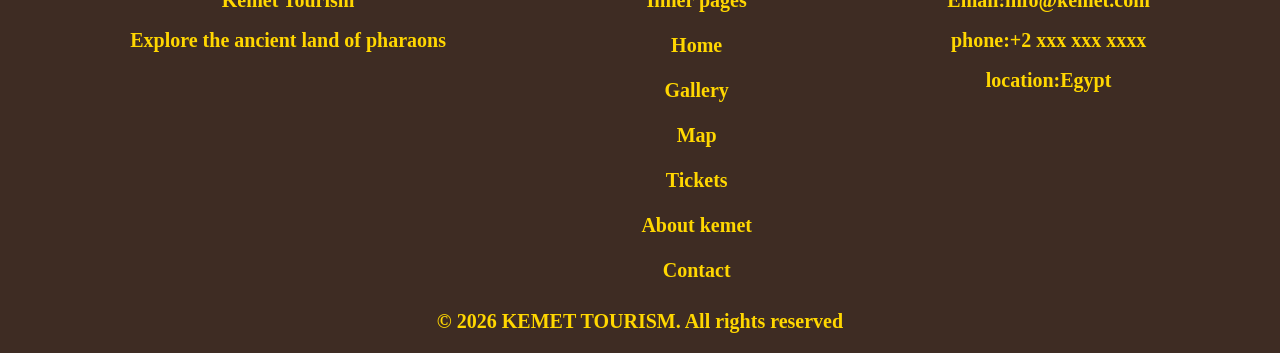
==== commit b1a91216: "update website" ====
--- a/about.html
+++ b/about.html
@@ -20,11 +20,15 @@
 <nav class="nav"
      id="navMenu">
         <a href="index.html">Home</a>
+        <a href="about.html">About</a>
+        <a href="search.html">Search</a>
         <a href="gallery.html">Gallery</a>
+        <a href="tickets.html">Tickets</a>
         <a href="map.html">Map</a>
         <a href="contact.html">Contact</a>
-       
+        
 </nav>
+
  <div class="menu-icon"   id="menuIcon"   onclick="togglemenu()"> ≡ </div>
 <button onclick="changeTheme();changeLayout()">◐</button>
 </header>
--- a/about.css
+++ b/about.css
@@ -1,3 +1,9 @@
+* {
+    margin: 0;
+    padding: 0;
+    box-sizing: border-box;
+}
+ 
 .header { display: flex; 
   justify-content: space-between; 
   align-items: center; 
@@ -27,8 +33,9 @@
      gap: 20px; } 
 .nav a { color: gold; 
   text-decoration: none;
-   margin-left: 25px; 
-   margin-right: 15px; } 
+   margin-left: 25px;
+   margin-right: 15px;
+} 
 .nav a:hover { color:white; } 
 .menu-icon{ display: none; 
   font-size: 24px; 
@@ -38,7 +45,8 @@
   flex-direction: column; 
   background: #3e2c23; 
   position: absolute; 
-  top: 60px; right: 0; 
+  top: 60px; 
+  right: 0; 
   width: 200px; 
   padding: 10px; } 
  .nav.active { display: flex; } 
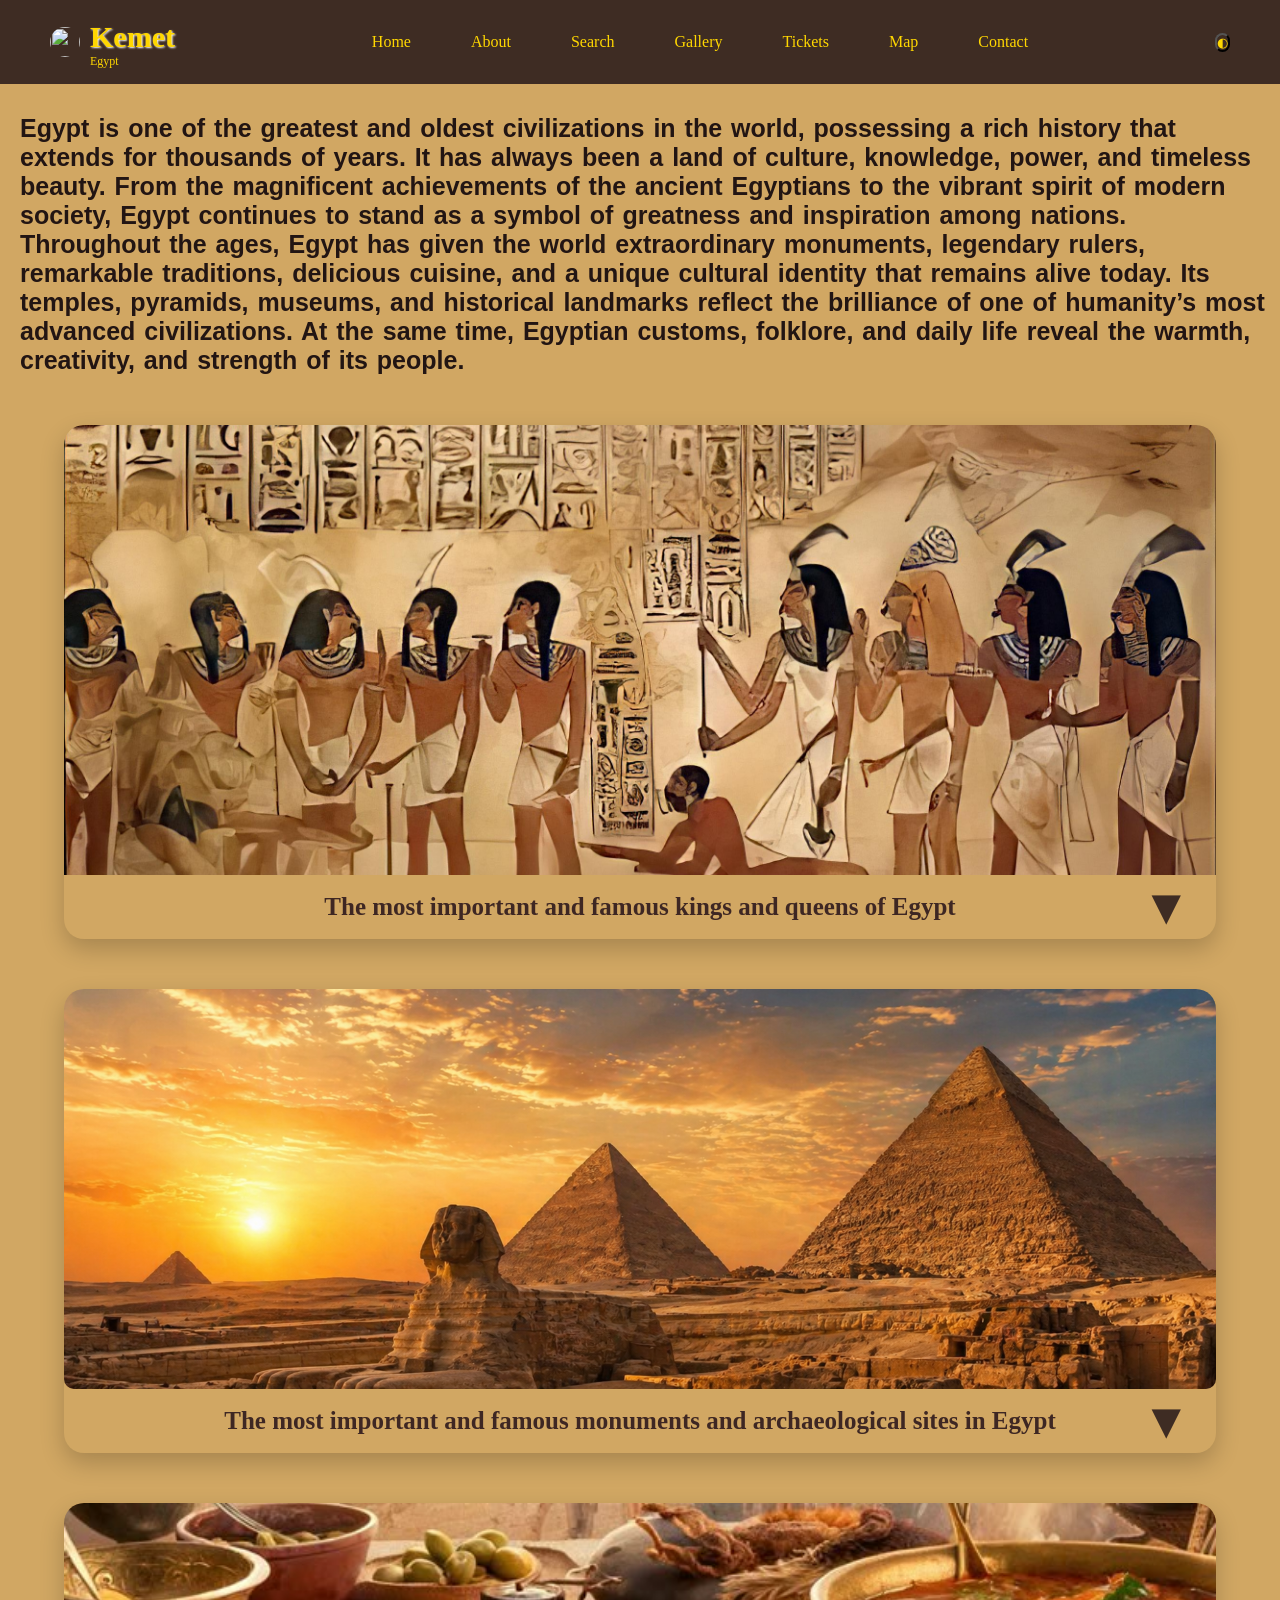
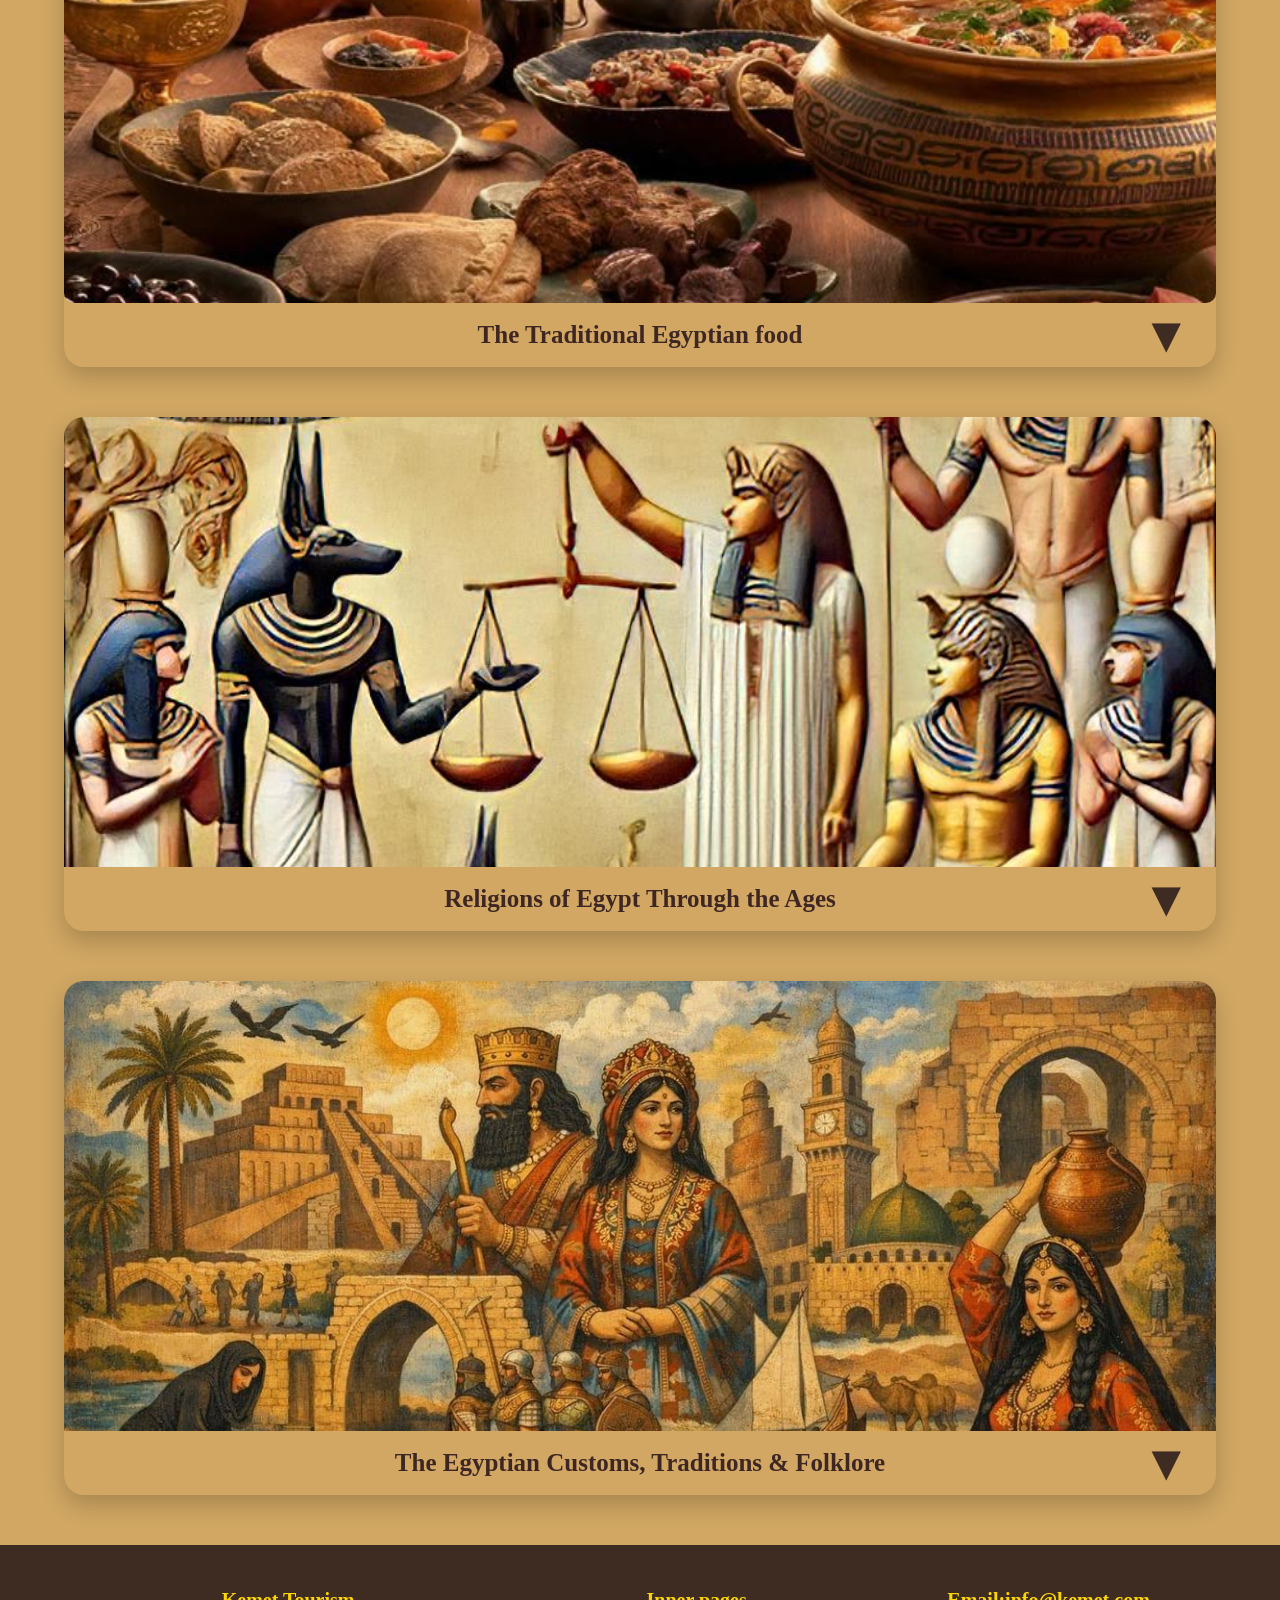
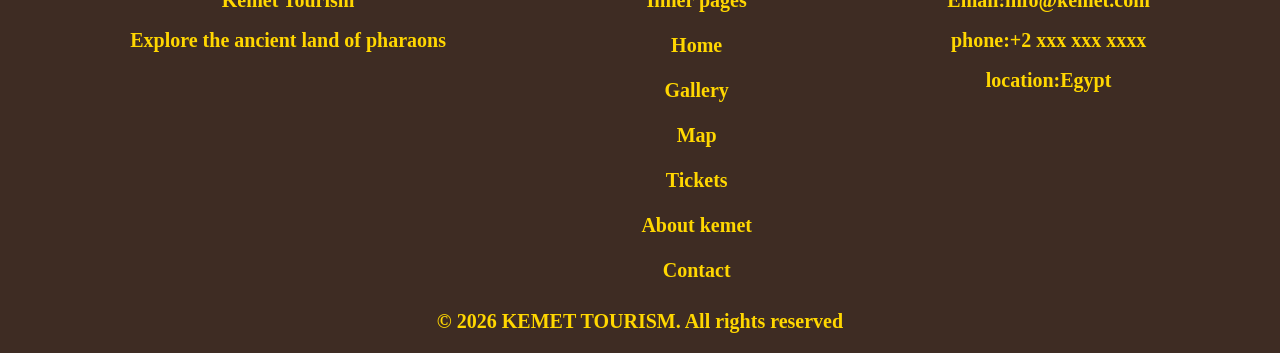
==== commit 9d8edf43: "update" ====
--- a/about.html
+++ b/about.html
@@ -73,7 +73,7 @@
             <li>His tomb was discovered almost completely intact in 1922</li>
             <li>The discovery of his golden mask made him very famous</li>
         </ul>
-        <p>▶Important Achievements of Tutankhamun</p>
+        <p>▶️Important Achievements of Tutankhamun</p>
         <ul>
             <li>Restored the traditional Egyptian religion after it was changed by his father Akhenaten</li>
             <li>Reopened the temples of the old gods (like Amun)</li>
@@ -97,7 +97,7 @@
                 <li>She may have ruled Egypt for a short time after Akhenaten</li>
                 <li>Her famous bust is one of the most well-known ancient artworks in the world</li>
             </ul>
-            <p>▶Important Achievements of Nefertiti</p>
+            <p>▶️Important Achievements of Nefertiti</p>
             <ul>
                 <li>She played a key role in the religious changes of the Amarna period</li>
                 <li>She supported the rise of the Aten religion in Ancient Egypt</li>
@@ -121,7 +121,7 @@
                 <li>He ruled during a time of major religious change</li>
                 <li>His life after his reign is unclear, and his burial place is still uncertain</li>
             </ul>
-            <p>▶Important Achievements of Akhenaten</p>
+            <p>▶️Important Achievements of Akhenaten</p>
             <ul>
                 <li>Introduced the worship of a single god called Aten (monotheism idea)</li>
                 <li>Built the new capital city Akhetaten</li>
@@ -144,7 +144,7 @@
                 <li>He was buried in the Valley of the Kings</li>
                 <li>His mummy is now in the Egyptian Museum</li>
             </ul>
-            <p>▶Important Achievements of Ramesses II</p>
+            <p>▶️Important Achievements of Ramesses II</p>
             <ul>
                 <li>He built many huge monuments, such as:Abu Simbel Temples,Temples of Karnak,The Ramesseum temple</li>
                 <li>He fought the famous Battle of Kadesh against the Hittites</li>
@@ -169,7 +169,7 @@
             <li>She ruled Egypt peacefully for about 20 years</li>
             
         </ul>
-        <p>▶Important Achievements of Hatshepsut</p>
+        <p>▶️Important Achievements of Hatshepsut</p>
         <ul>
             <li>She focused on trade instead of war</li>
             <li>She sent a famous trading expedition to the Land of Punt</li>
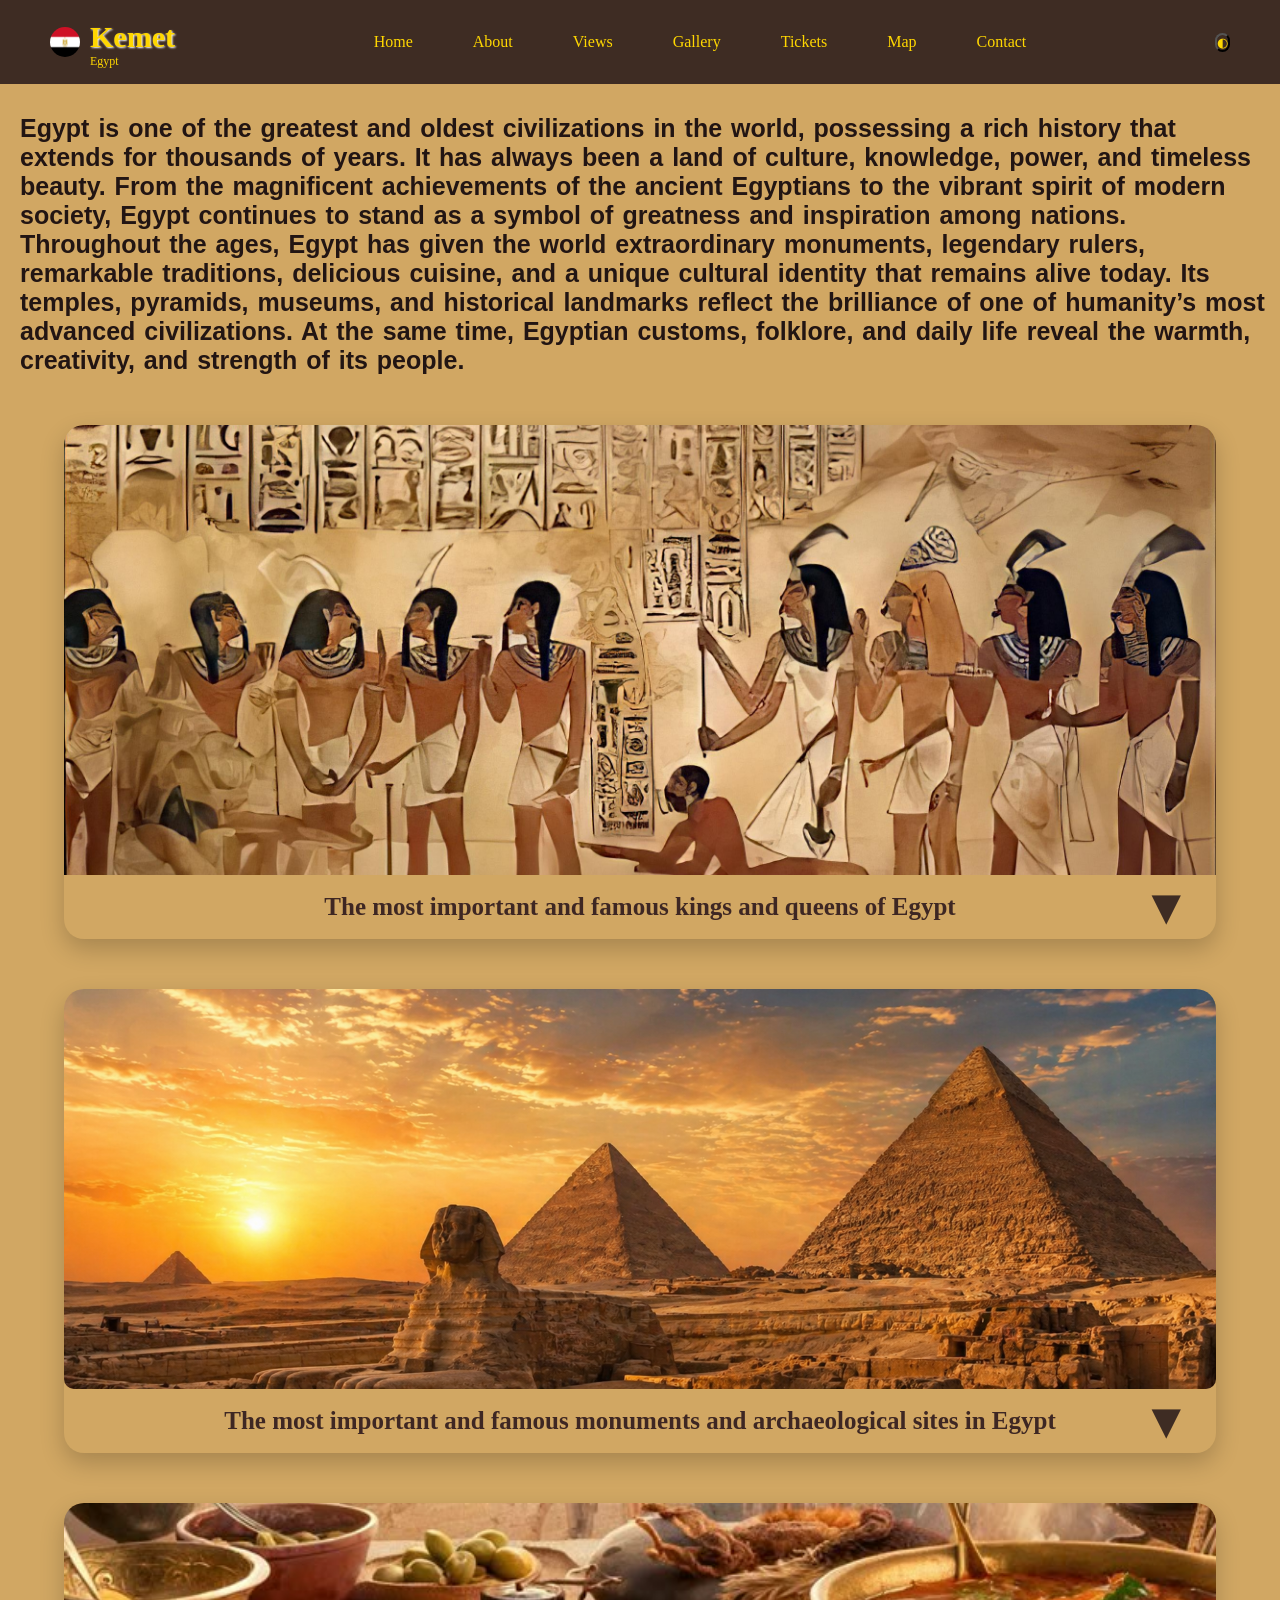
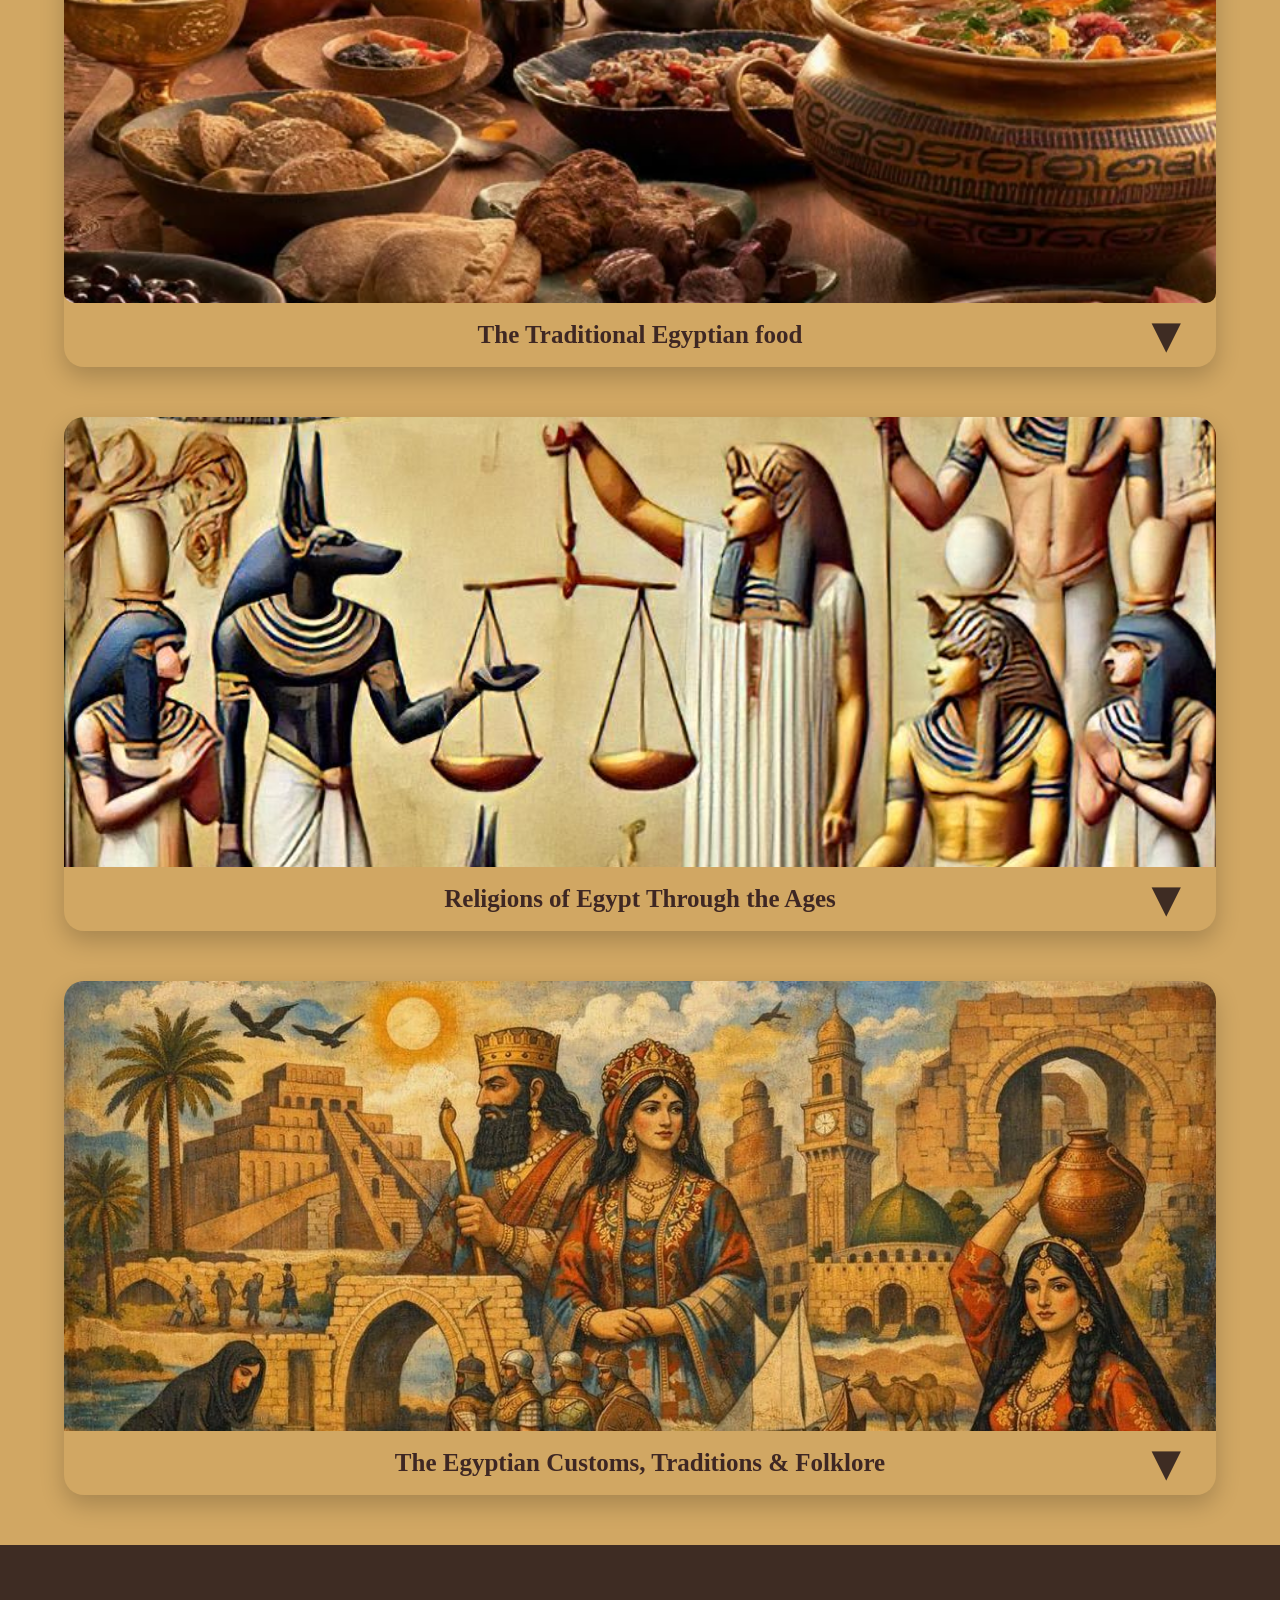
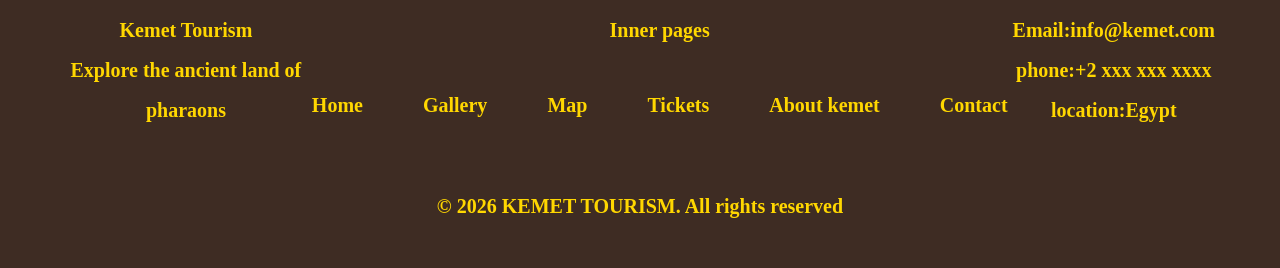
==== commit 9a566152: "added new changes6" ====
--- a/about.html
+++ b/about.html
@@ -21,7 +21,7 @@
      id="navMenu">
         <a href="index.html">Home</a>
         <a href="about.html">About</a>
-        <a href="search.html">Search</a>
+        <a href="search.html">Views</a>
         <a href="gallery.html">Gallery</a>
         <a href="tickets.html">Tickets</a>
         <a href="map.html">Map</a>
--- a/about.css
+++ b/about.css
@@ -201,22 +201,6 @@
           .museum h6{ text-align: center;
              margin-bottom:60px ;  } 
  
-   .container{ display: flex; 
-    justify-content: space-around; 
-    text-align: center; 
-    padding: 15px; 
-    line-height: 2; 
-    font-size: 20px; 
-    font-weight: 700; 
-    color:gold; } 
-    .div2 a { text-decoration: none; 
-      color: gold; } 
-      .foo{ list-style-type: none; } 
-      .div2 a:hover{ color: #eae1dc }
-       @media(max-width:768px)
-       { .container{ display: flex; 
-        flex-direction: column; } 
- .div1,.div2,.div3{ margin: 10px; } }
 
 body{
     overflow-x: hidden;
@@ -374,14 +358,55 @@
         text-align:center;
     }
 }
-footer{ background-color: #3e2c23;
-         color: gold; 
-         text-align: center; 
-         font-size: 20px; 
-         font-weight: 900;
-         padding: 20px; 
-      } 
-
+
+
+footer{
+    background-color: #3e2c23;
+    color: gold;
+    text-align: center;
+    font-size: 20px;
+    font-weight: 900;
+    padding: 50px;
+    
+}
+
+
+.container{
+    display: flex;
+    justify-content: space-around;
+    text-align: center;
+    padding: 15px;
+    line-height: 2;
+    font-size: 20px;
+    font-weight: 700;
+    color: gold;
+}
+.div2 a {
+    text-decoration: none;
+    color: gold;
+
+}
+ul{
+    list-style-type: none;
+    list-style-position: inside;
+    display: flex;
+    gap: 50px;
+    padding-bottom: 50px;
+    padding-top: 30px;
+}
+.div2 a:hover{
+    color:rgb(238, 237, 225);
+}
+@media(max-width:768px){
+ .container{
+     display: flex;
+     flex-direction: column;
+     }
+ .div1,.div2,.div3{
+    margin: 10px;
+ }
+
+}
 
 
 
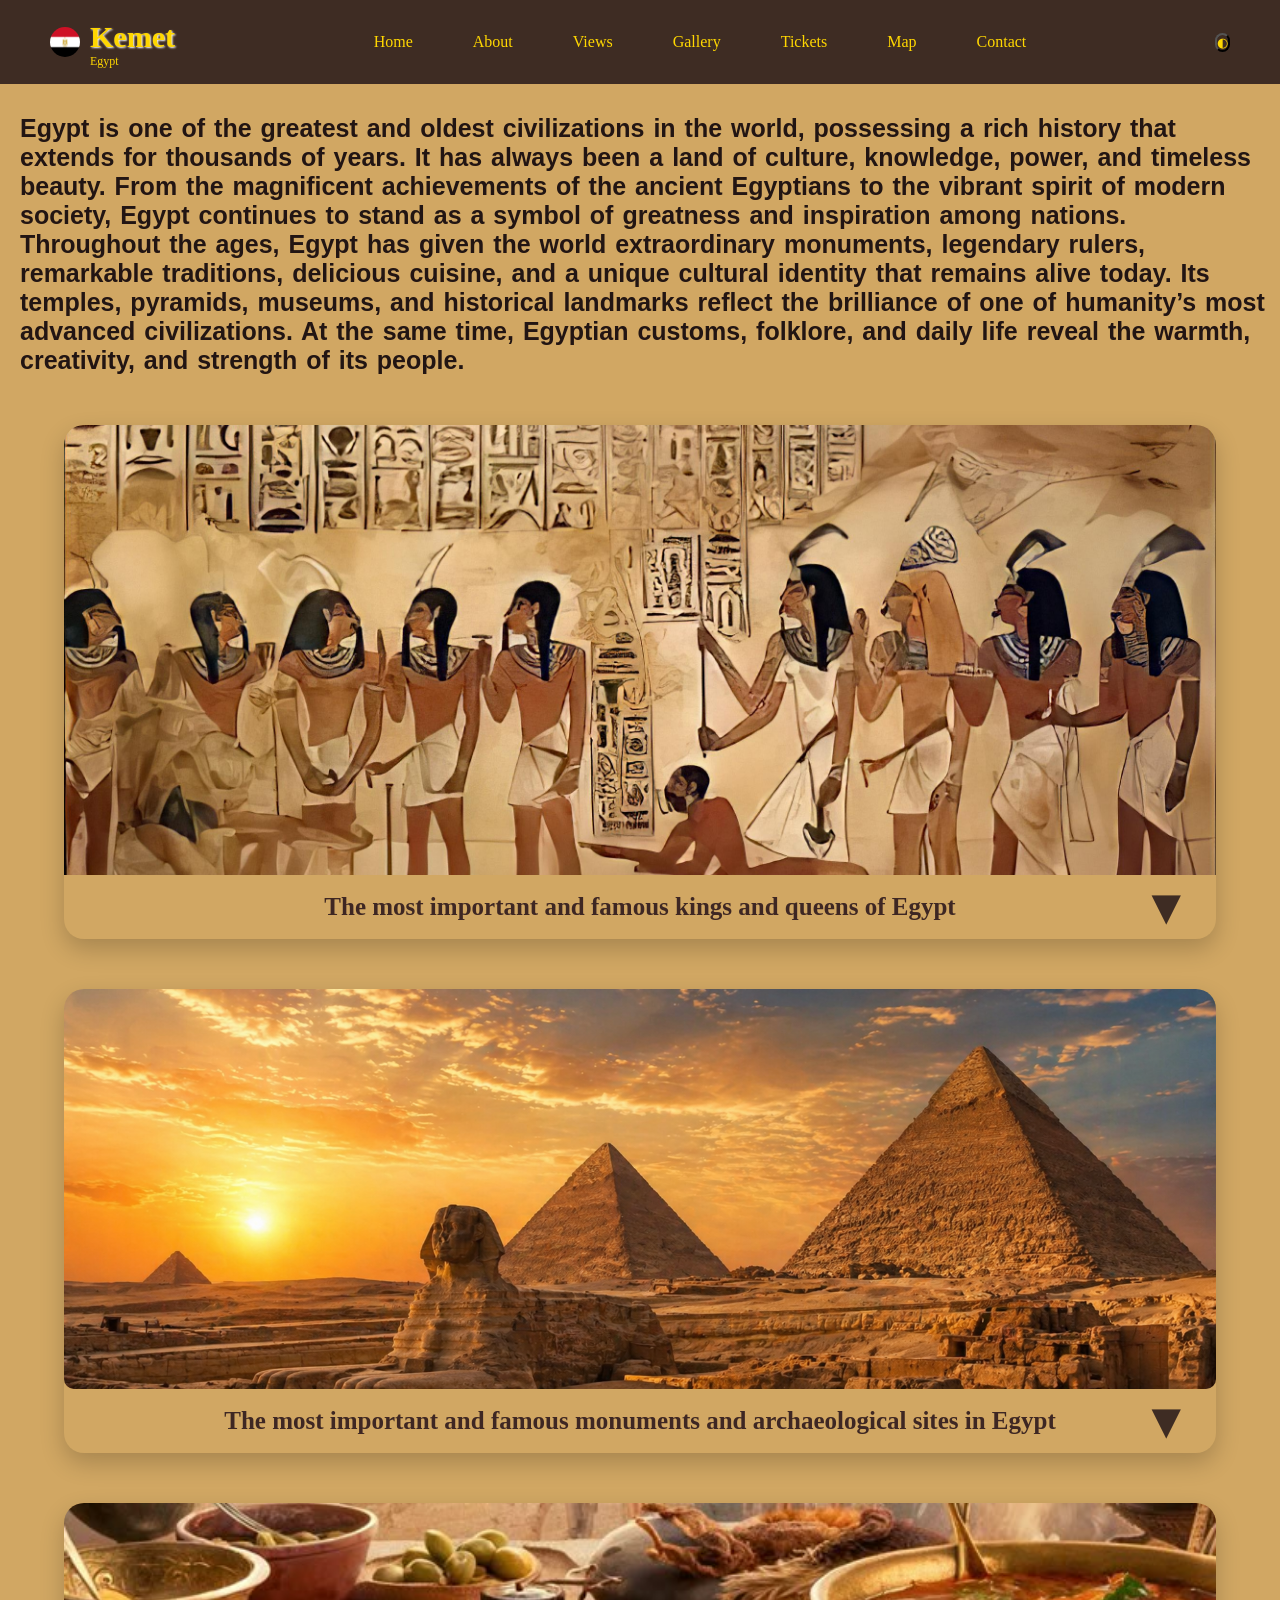
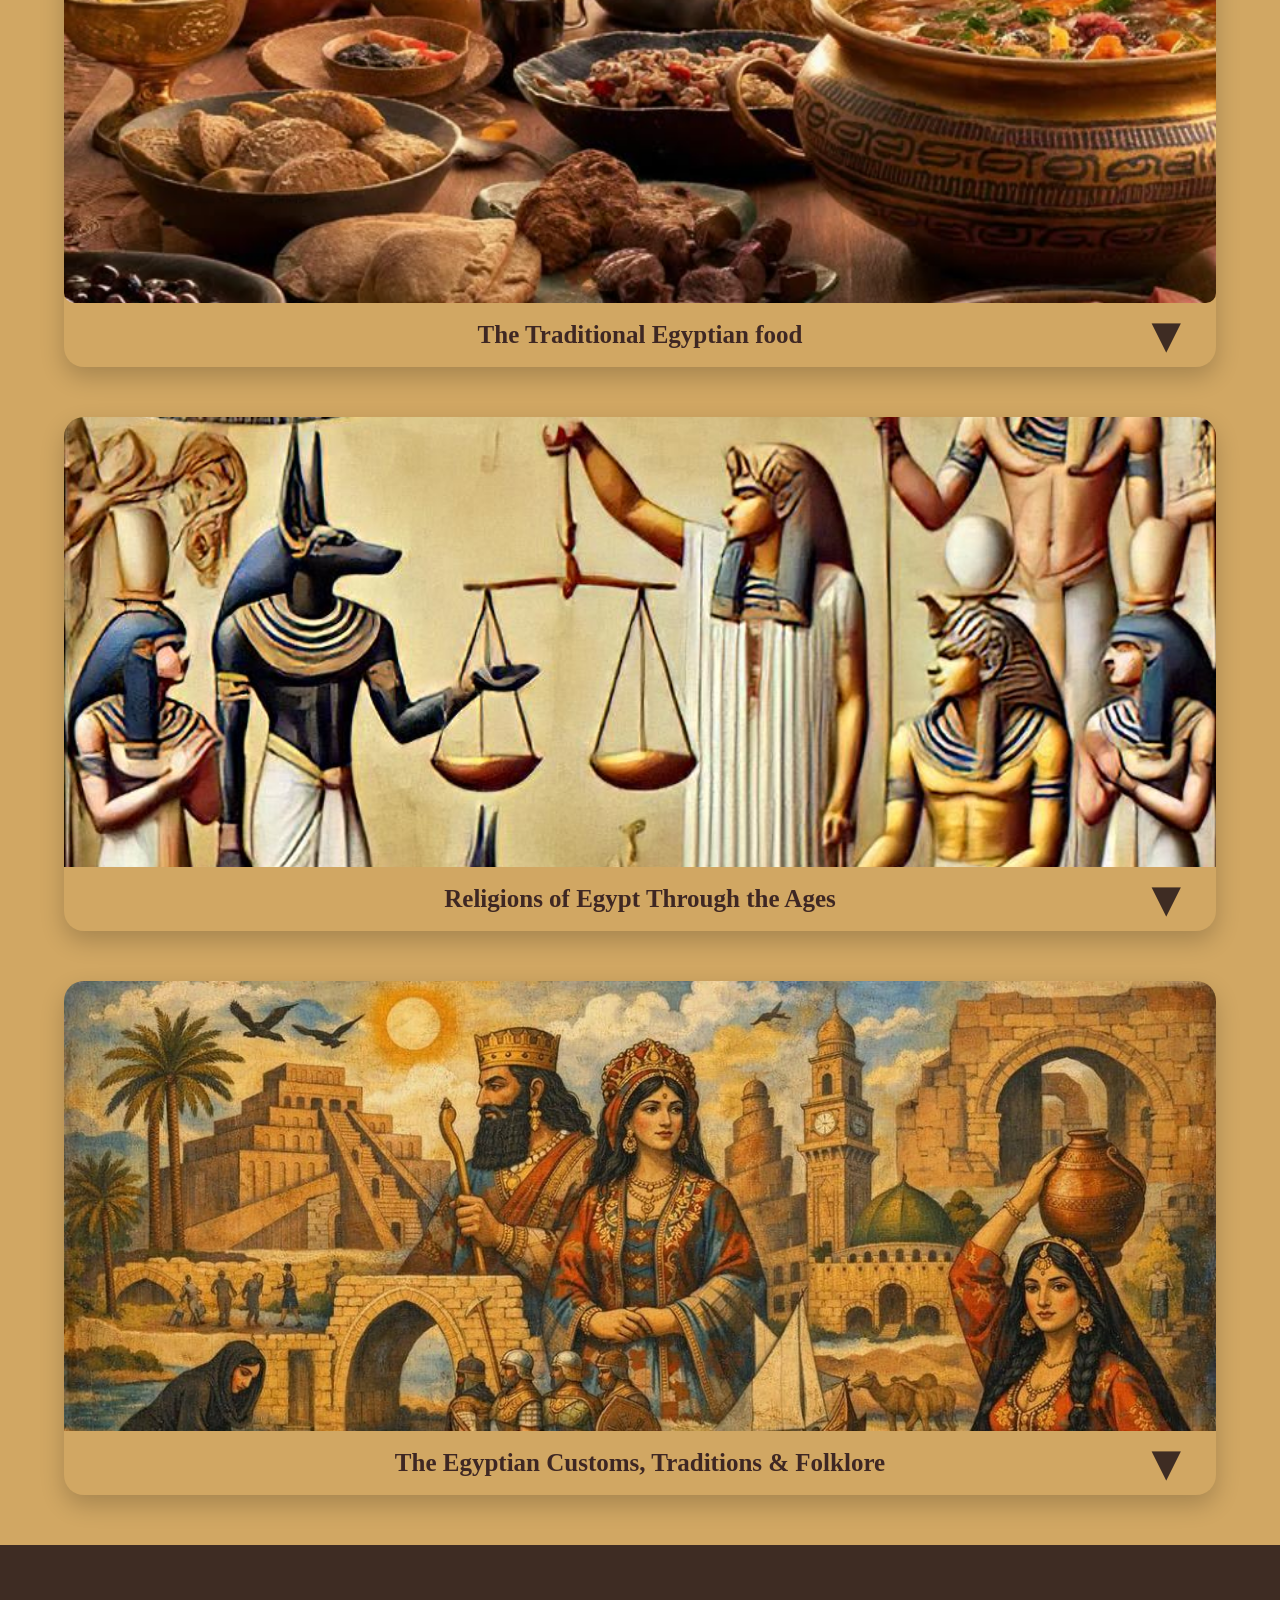
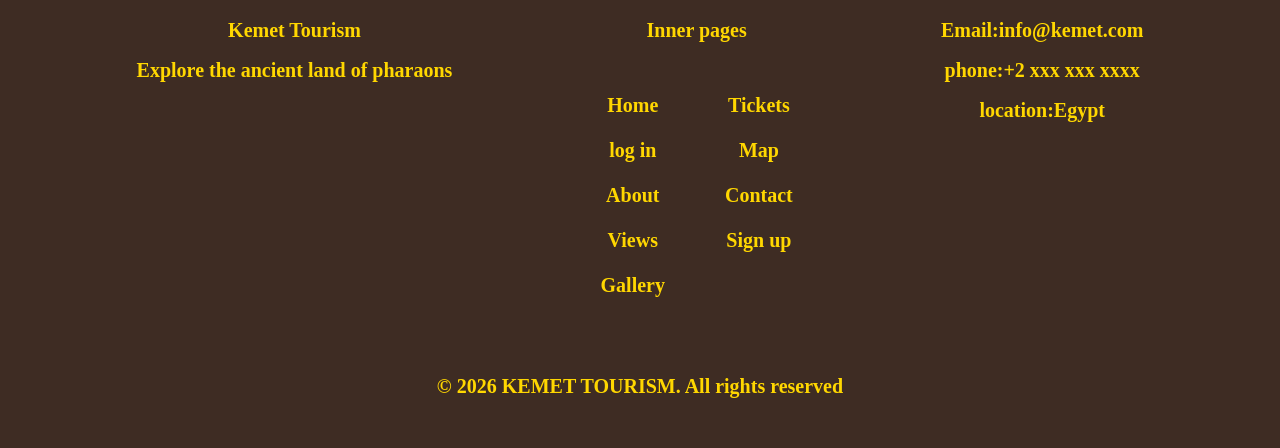
==== commit 64a67c24: "solved" ====
--- a/about.html
+++ b/about.html
@@ -487,30 +487,36 @@
     </div>
 </section>
 
-    <footer>
+    <footer class ="footer">
   <div class="container">
     <div class="div1">
       <p> Kemet Tourism <br>Explore the ancient land of pharaons</p>
     </div>
     <div class="div2">
       Inner pages
-      <ul class="foo">
+      <ul class="mother_list">
+        <div class="part1">
         <li><a href="index.html">Home</a></li>
+        <li><a href="login.html">log in</a></li>
+        <li><a href="about.html">About</a></li>
+        <li><a href="search.html">Views</a></li>
         <li><a href="gallery.html">Gallery</a></li>
+    </div>
+    <div class="part2">
+        <li> <a href="tickets.html">Tickets</a></li>
         <li><a href="map.html">Map</a></li>
-        <li> <a href="tickets.html">Tickets</a></li>
-        <li><a href="about.html">About kemet</a></li>
         <li> <a href="contact.html">Contact</a></li>
+        <li><a href="signup.html">Sign up</a></li>
+        </div>
       </ul>
-</div>
-<div class="div3">
+     </div>
+      <div class="div3">
         <p> Email:info@kemet.com <br>
             phone:+2 xxx xxx xxxx <br>
             location:Egypt</p>
         </p>
       </div>
   </div>
- 
   &copy; 2026 KEMET TOURISM. All rights reserved
 </footer>
 <script src="./about.js"></script>
--- a/about.css
+++ b/about.css
@@ -360,17 +360,16 @@
 }
 
 
-footer{
+ footer{
     background-color: #3e2c23;
     color: gold;
     text-align: center;
     font-size: 20px;
     font-weight: 900;
     padding: 50px;
-    
-}
-
-
+}
+
+   
 .container{
     display: flex;
     justify-content: space-around;
@@ -386,7 +385,7 @@
     color: gold;
 
 }
-ul{
+ .mother_list{
     list-style-type: none;
     list-style-position: inside;
     display: flex;
